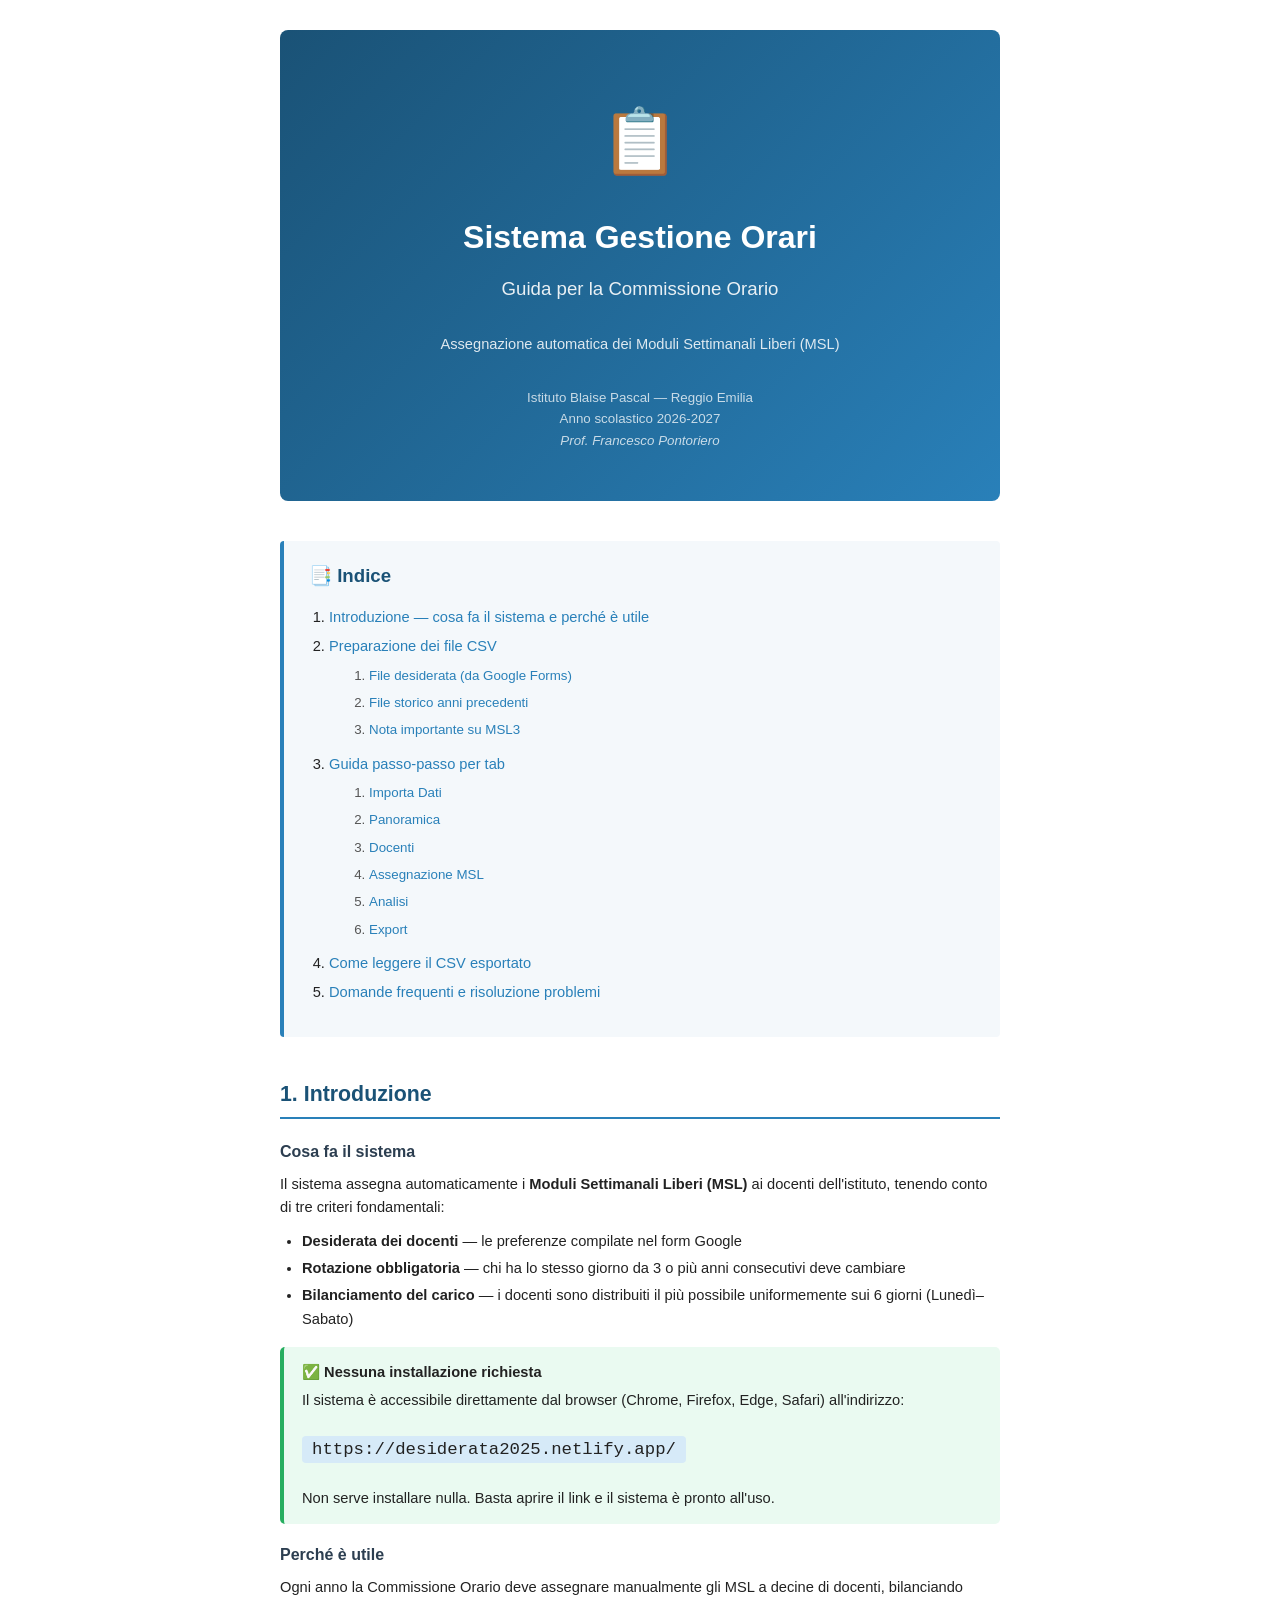
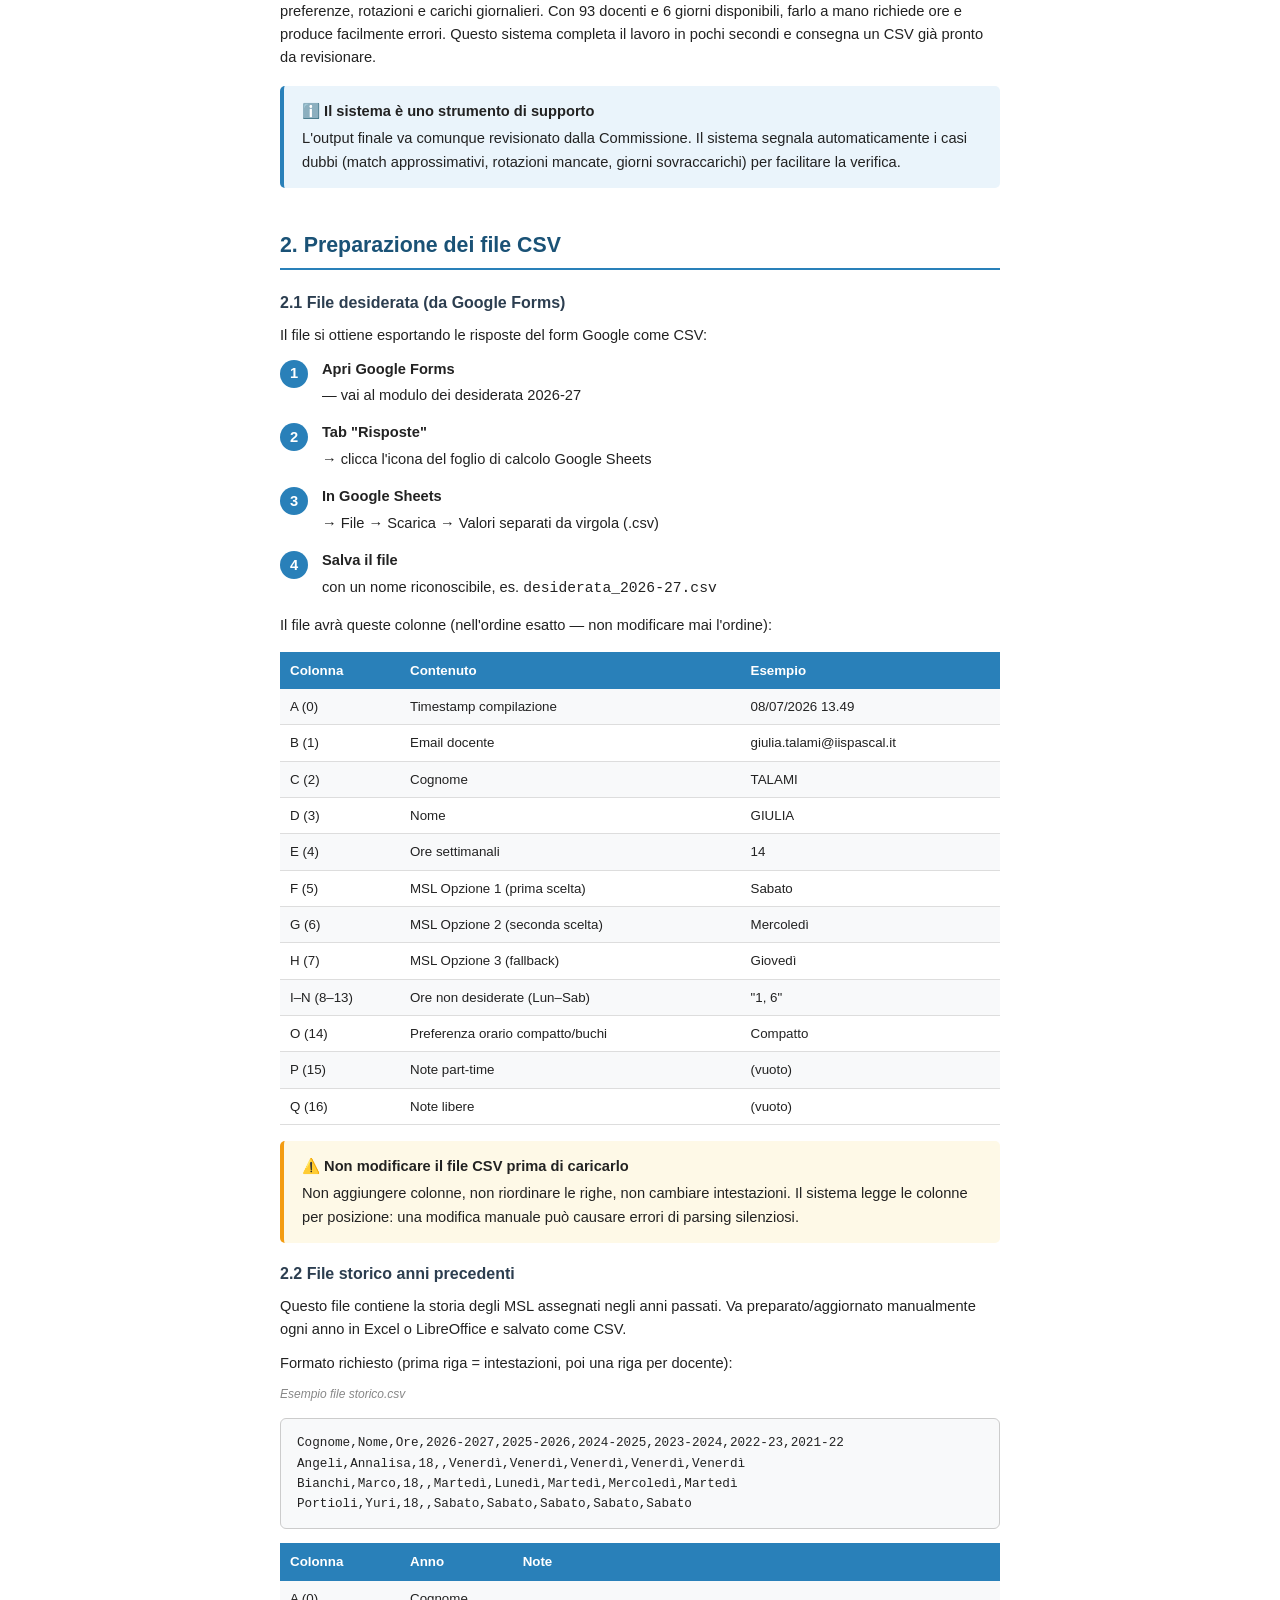
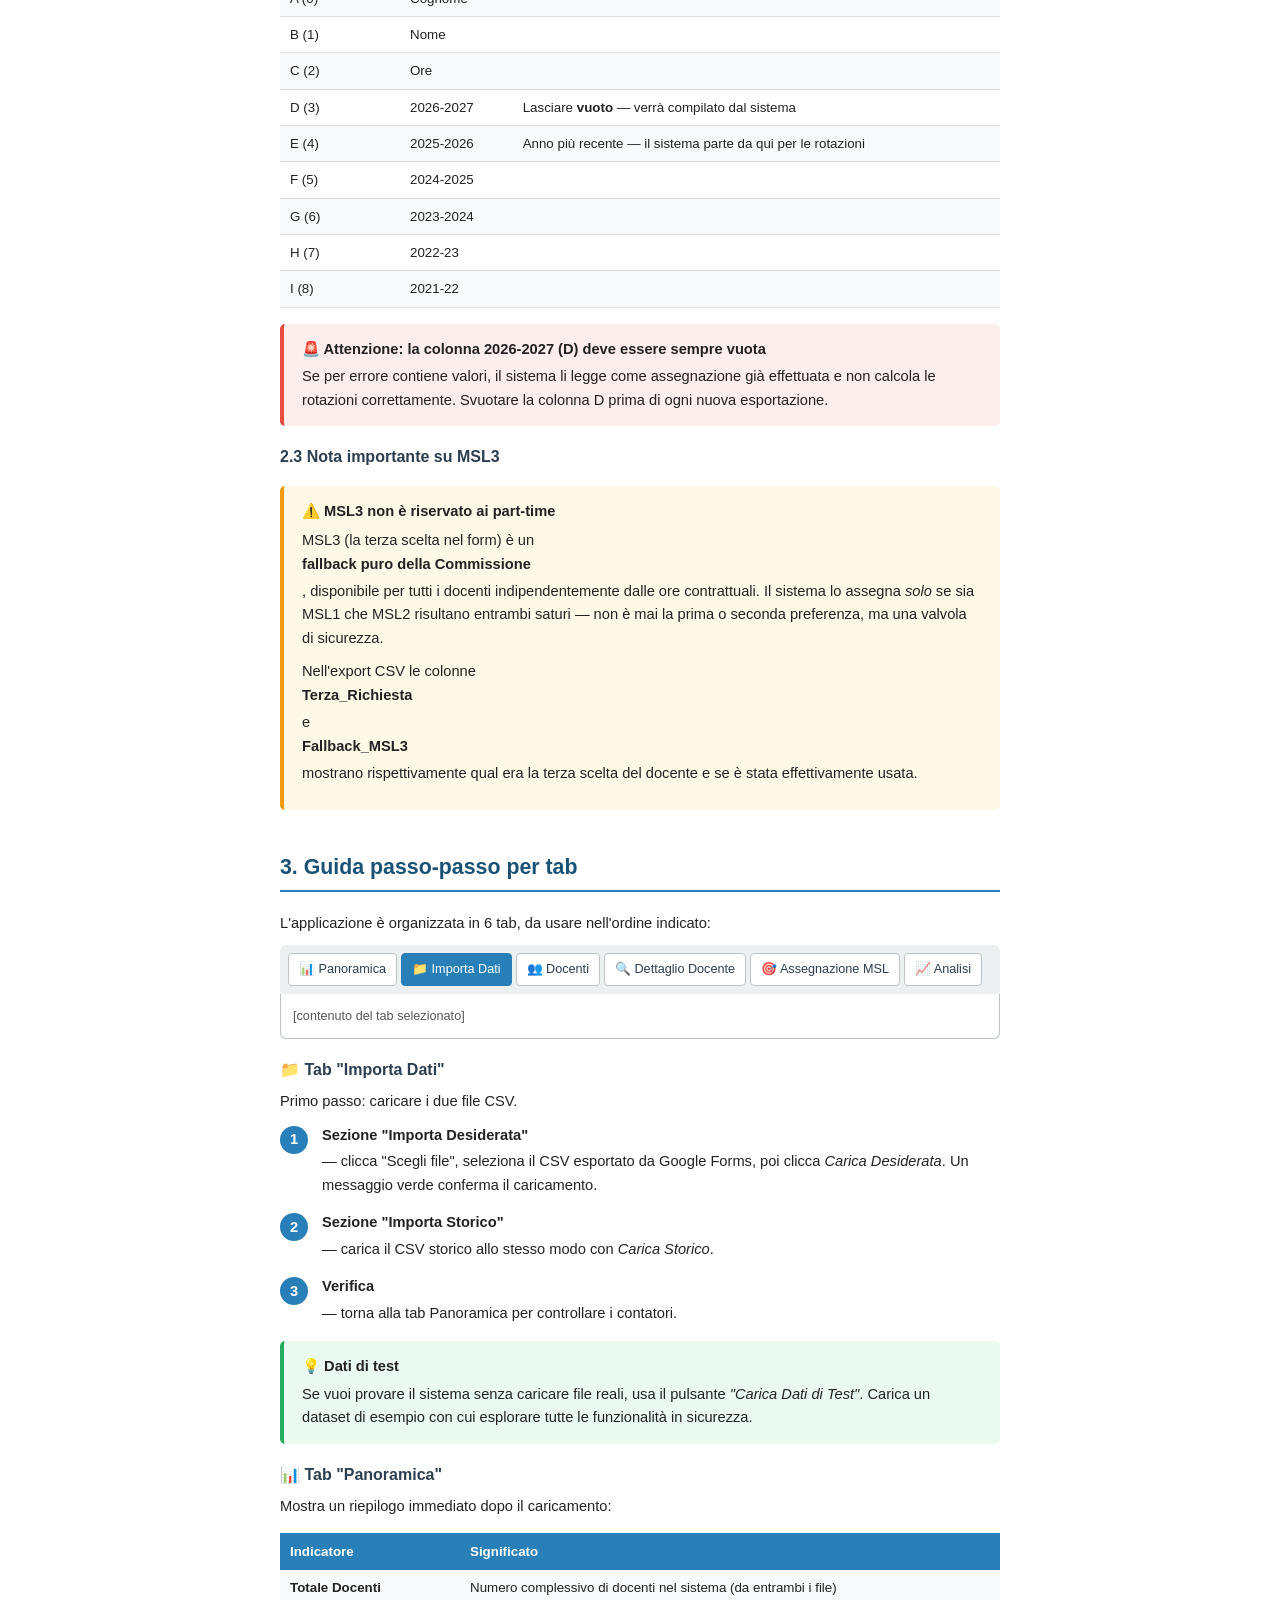
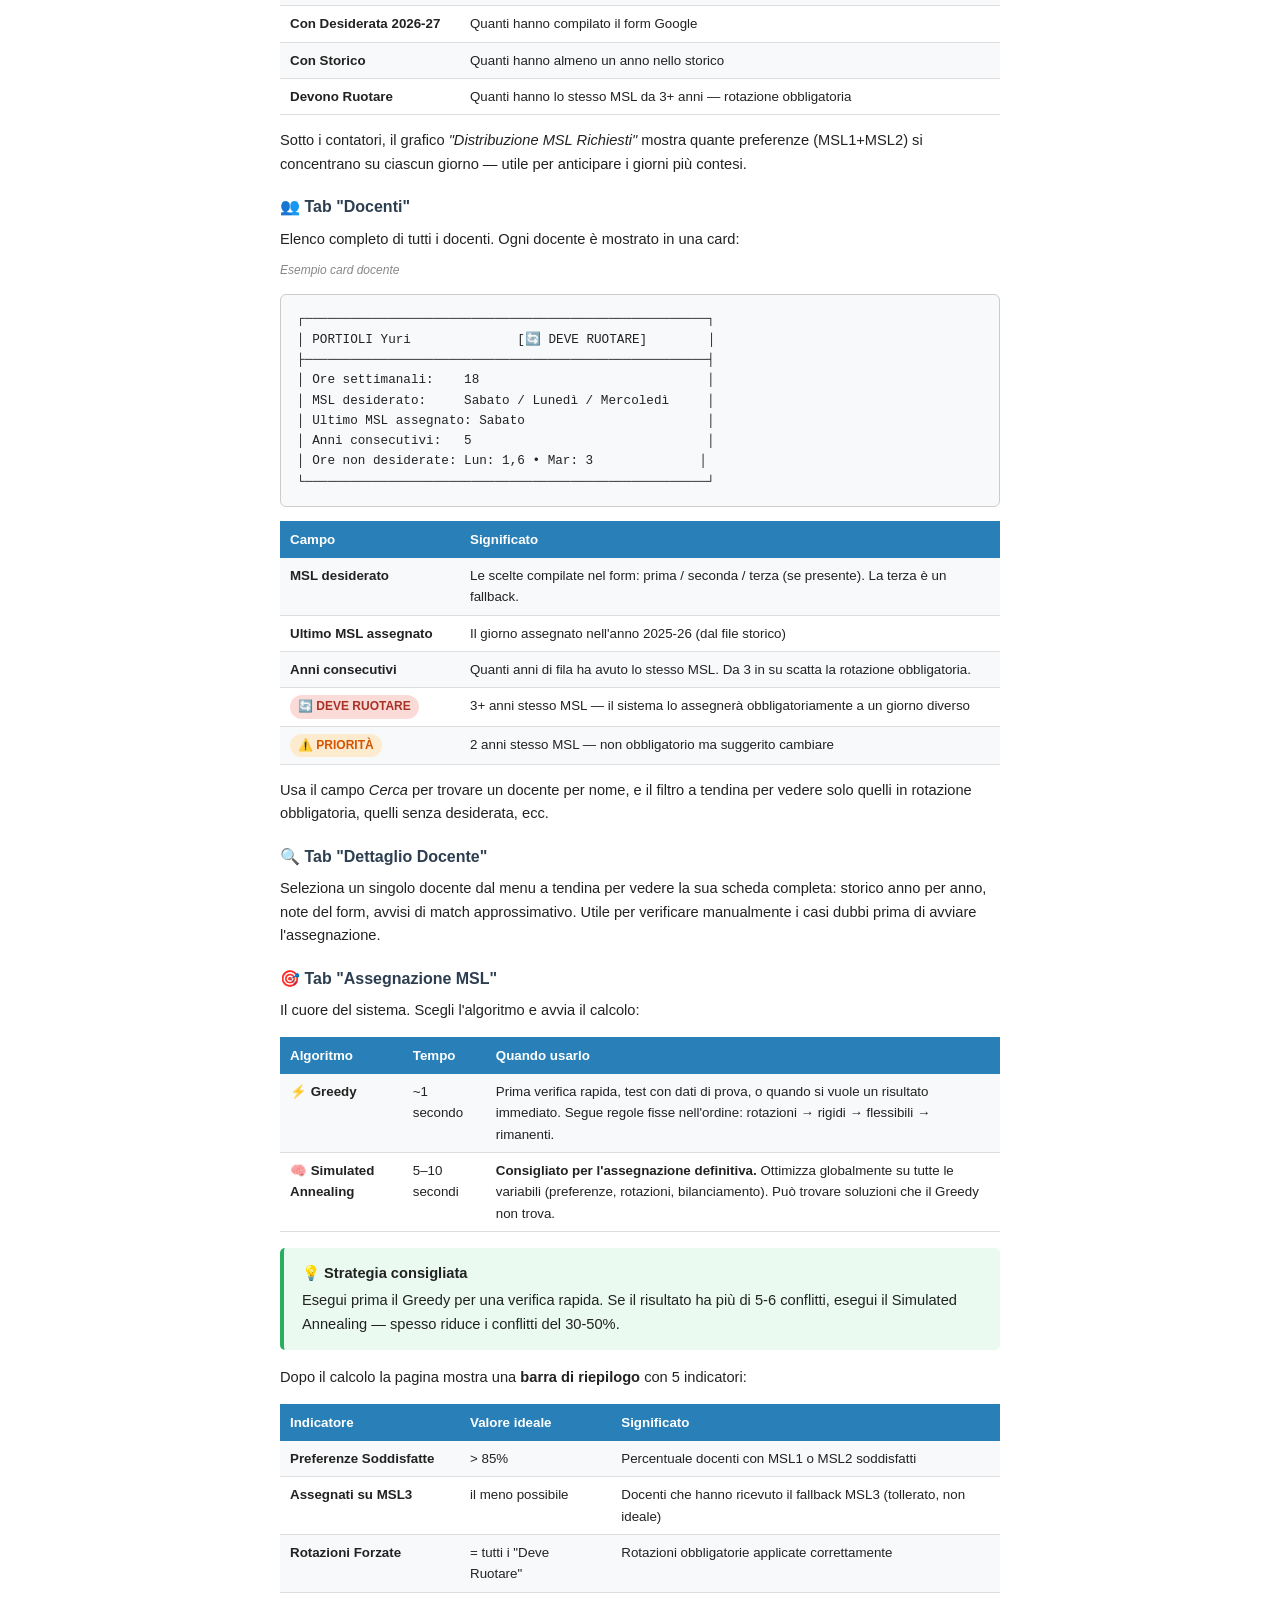
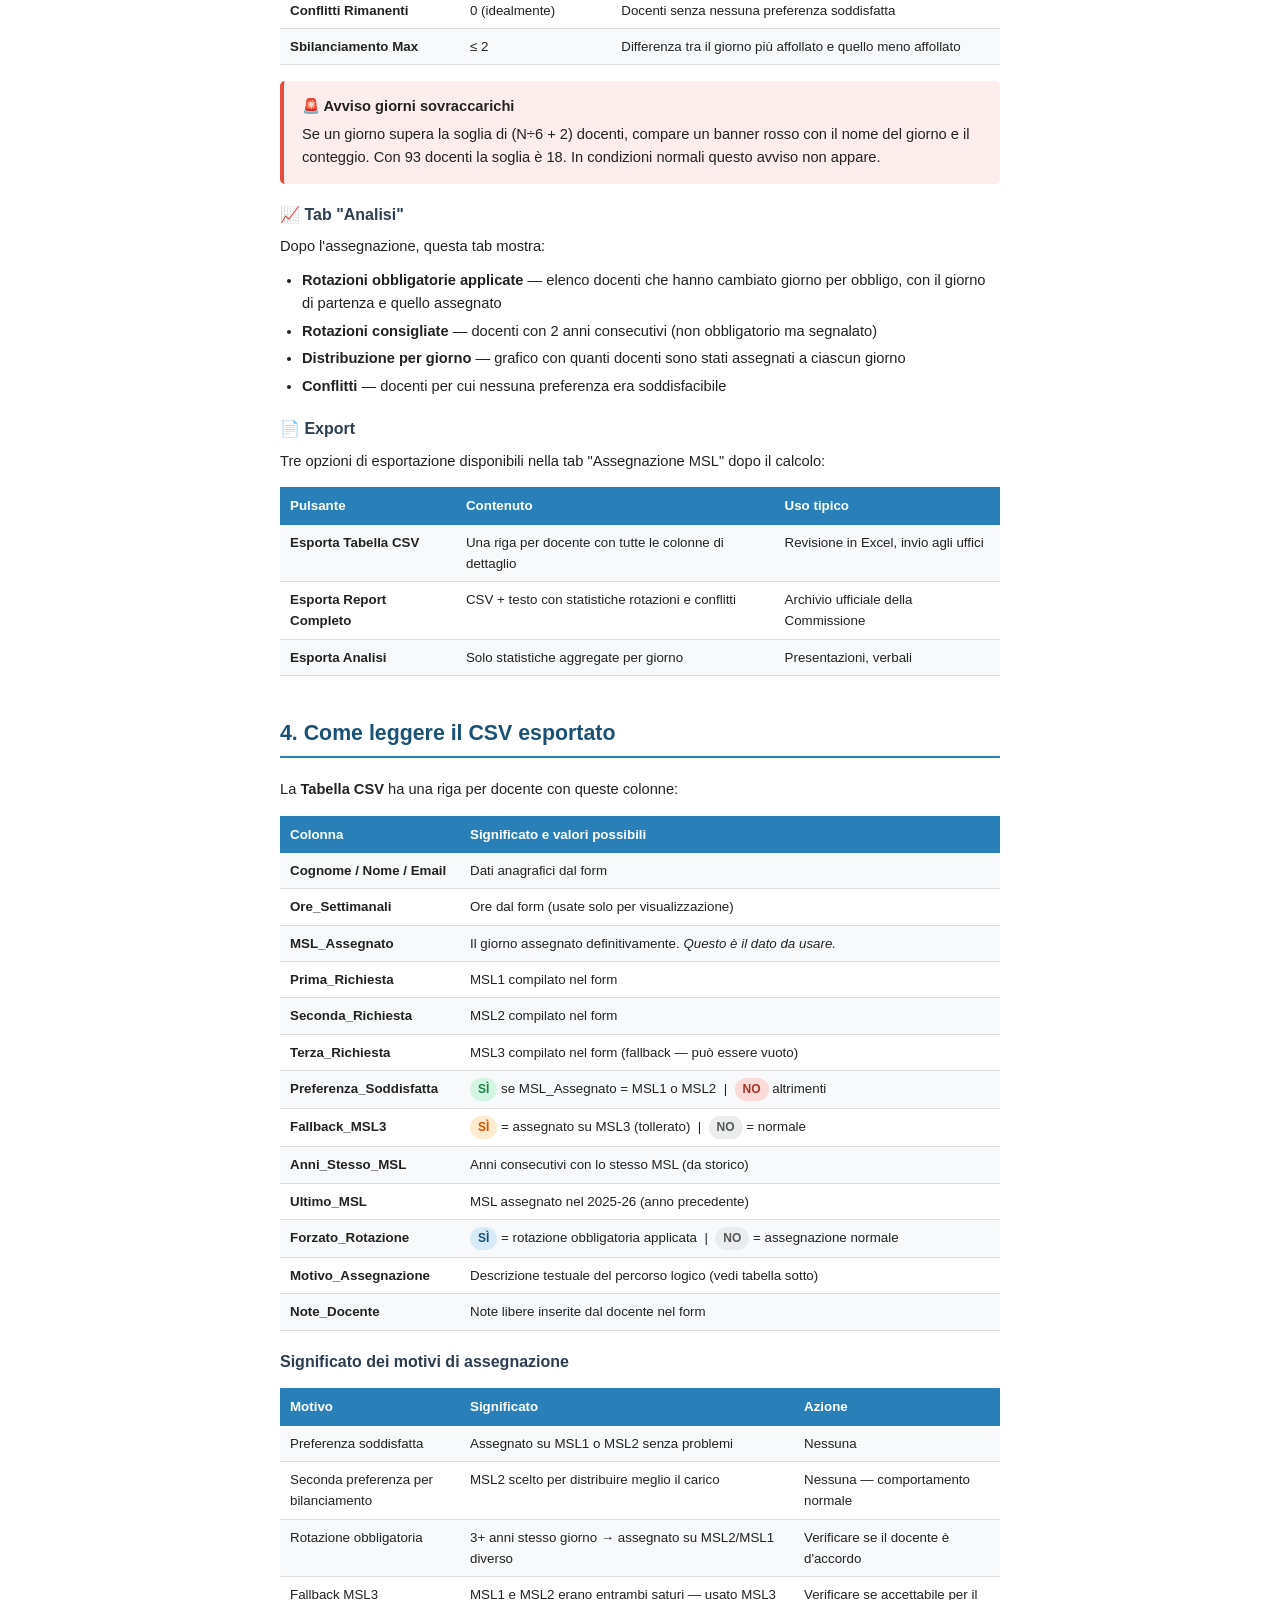
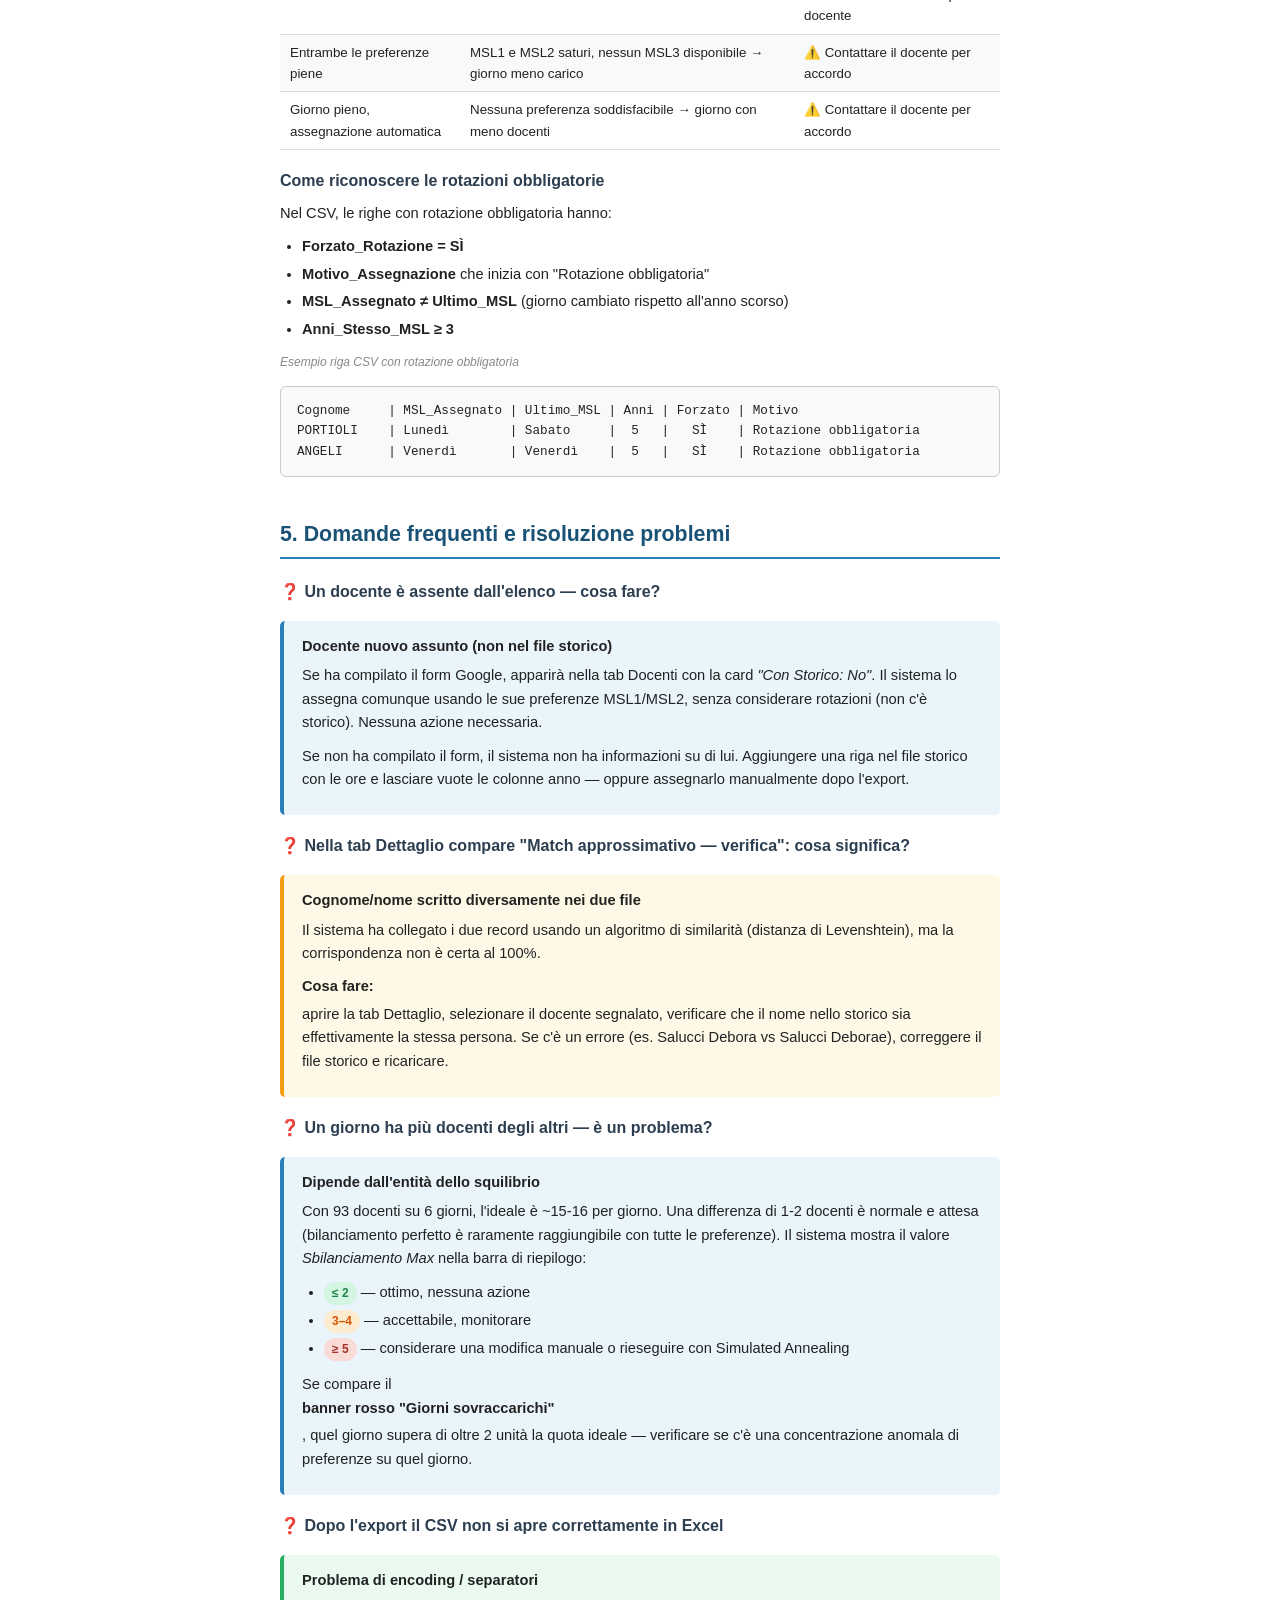
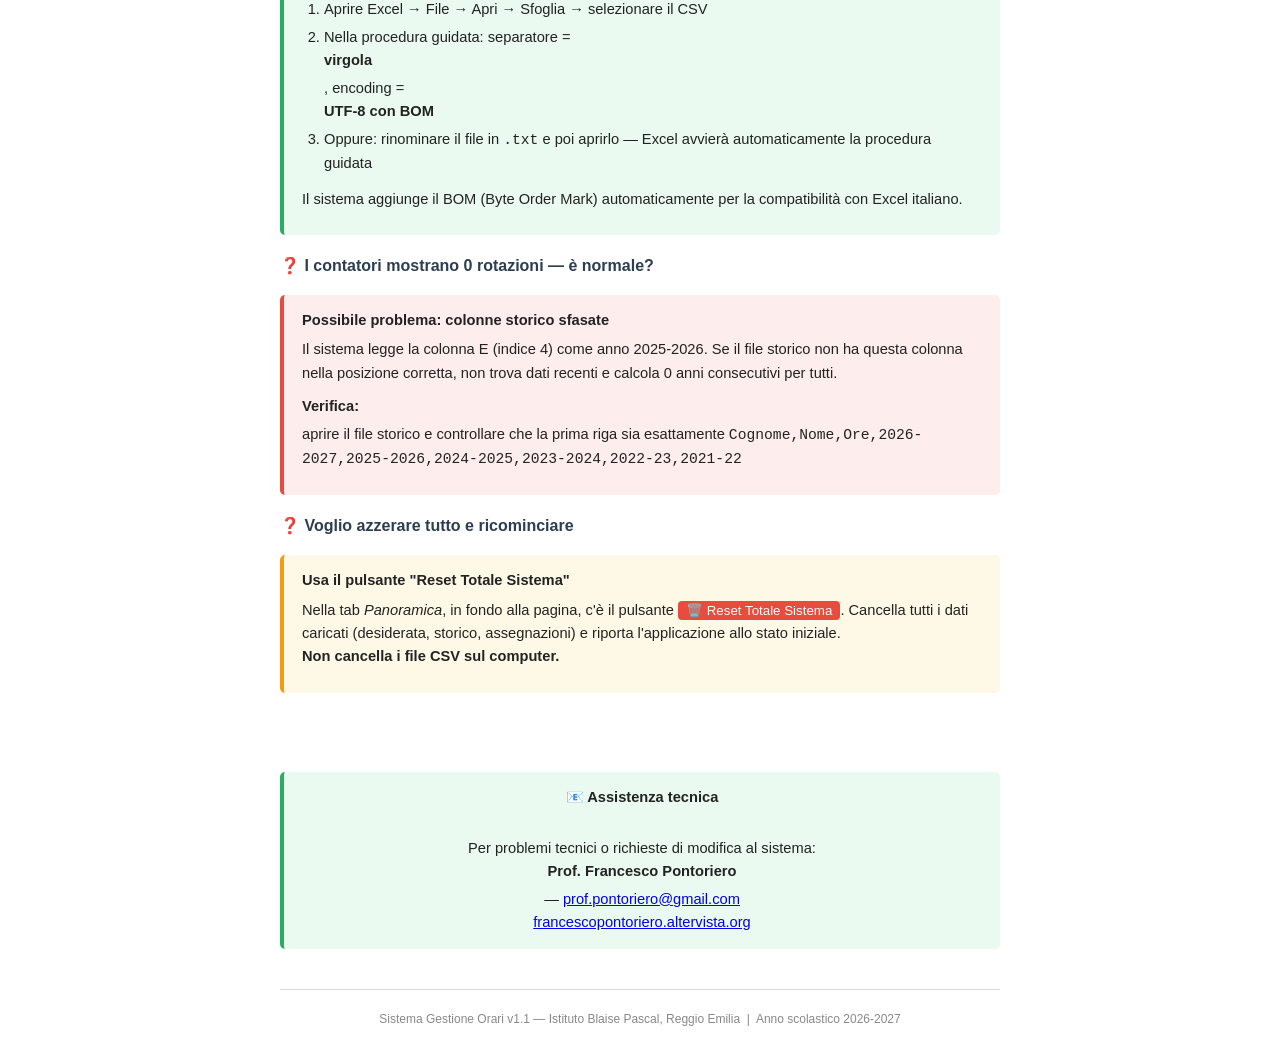
==== outputs/guida_commissione.html @ 0624b084 "guida commissione pdf" ====
<!DOCTYPE html>
<html lang="it">
<head>
<meta charset="UTF-8">
<meta name="viewport" content="width=device-width, initial-scale=1.0">
<title>Guida Commissione Orario — Sistema MSL Blaise Pascal</title>
<style>
  /* ===== FONT & BASE ===== */
  * { box-sizing: border-box; margin: 0; padding: 0; }
  body {
    font-family: 'Segoe UI', Arial, sans-serif;
    font-size: 11pt;
    line-height: 1.6;
    color: #222;
    background: #fff;
  }

  /* ===== LAYOUT ===== */
  .page { max-width: 800px; margin: 0 auto; padding: 30px 40px; }

  /* ===== HEADER ===== */
  .cover {
    text-align: center;
    padding: 60px 40px 50px;
    background: linear-gradient(135deg, #1a5276, #2980b9);
    color: white;
    border-radius: 8px;
    margin-bottom: 40px;
    page-break-after: always;
  }
  .cover h1 { font-size: 24pt; margin-bottom: 10px; }
  .cover .subtitle { font-size: 14pt; opacity: 0.9; margin-bottom: 30px; }
  .cover .meta { font-size: 10pt; opacity: 0.75; }
  .cover .logo { font-size: 48pt; margin-bottom: 20px; }

  /* ===== TOC ===== */
  .toc { background: #f4f8fb; border-left: 4px solid #2980b9; padding: 20px 25px; border-radius: 4px; margin-bottom: 40px; page-break-after: always; }
  .toc h2 { color: #1a5276; margin-bottom: 15px; font-size: 14pt; }
  .toc ol { padding-left: 20px; }
  .toc li { margin: 6px 0; }
  .toc a { color: #2980b9; text-decoration: none; }
  .toc a:hover { text-decoration: underline; }
  .toc .sub { margin-left: 20px; font-size: 10pt; color: #555; }

  /* ===== SECTIONS ===== */
  .section { margin-bottom: 40px; }
  h2.section-title {
    font-size: 16pt;
    color: #1a5276;
    border-bottom: 2px solid #2980b9;
    padding-bottom: 6px;
    margin-bottom: 20px;
    page-break-after: avoid;
  }
  h3 { font-size: 12pt; color: #2c3e50; margin: 18px 0 8px; page-break-after: avoid; }
  p { margin-bottom: 10px; }
  ul, ol { padding-left: 22px; margin-bottom: 12px; }
  li { margin-bottom: 4px; }

  /* ===== CALLOUT BOXES ===== */
  .box { border-radius: 5px; padding: 14px 18px; margin: 16px 0; page-break-inside: avoid; }
  .box-info    { background: #eaf4fb; border-left: 4px solid #2980b9; }
  .box-warning { background: #fef9e7; border-left: 4px solid #f39c12; }
  .box-tip     { background: #eafaf1; border-left: 4px solid #27ae60; }
  .box-danger  { background: #fdedec; border-left: 4px solid #e74c3c; }
  .box strong { display: block; margin-bottom: 4px; }

  /* ===== TABLES ===== */
  table { width: 100%; border-collapse: collapse; margin: 14px 0; font-size: 10pt; page-break-inside: avoid; }
  th { background: #2980b9; color: white; text-align: left; padding: 8px 10px; }
  td { padding: 7px 10px; border-bottom: 1px solid #ddd; vertical-align: top; }
  tr:nth-child(even) td { background: #f8f9fa; }
  .col-small { width: 120px; }
  .col-mid   { width: 180px; }

  /* ===== MOCKUP ===== */
  .mockup {
    background: #f8f9fa;
    border: 1px solid #ccc;
    border-radius: 6px;
    padding: 14px 16px;
    font-family: 'Courier New', monospace;
    font-size: 9.5pt;
    margin: 14px 0;
    white-space: pre;
    page-break-inside: avoid;
    overflow: hidden;
  }
  .mockup-label { font-family: Arial; font-size: 9pt; color: #888; margin-bottom: 4px; font-style: italic; }

  /* ===== STEPS ===== */
  .steps { counter-reset: step; }
  .step { display: flex; gap: 14px; margin-bottom: 14px; align-items: flex-start; page-break-inside: avoid; }
  .step-num {
    background: #2980b9; color: white;
    border-radius: 50%; width: 28px; height: 28px;
    display: flex; align-items: center; justify-content: center;
    font-weight: bold; font-size: 11pt; flex-shrink: 0; margin-top: 2px;
  }
  .step-body { flex: 1; }
  .step-body strong { display: block; margin-bottom: 3px; }

  /* ===== TAB MOCKUP ===== */
  .tabs-bar {
    display: flex; flex-wrap: wrap; gap: 4px;
    background: #ecf0f1; padding: 8px; border-radius: 6px 6px 0 0; margin-bottom: 0;
  }
  .tab-btn {
    background: white; border: 1px solid #bdc3c7; border-radius: 4px;
    padding: 5px 10px; font-size: 9.5pt; color: #2c3e50; cursor: default;
  }
  .tab-btn.active { background: #2980b9; color: white; border-color: #2980b9; }
  .tab-content-box {
    border: 1px solid #bdc3c7; border-top: none;
    padding: 12px; border-radius: 0 0 6px 6px;
    background: white; font-size: 9.5pt; color: #555;
    margin-bottom: 16px;
  }

  /* ===== BADGE ===== */
  .badge { display: inline-block; padding: 2px 8px; border-radius: 12px; font-size: 9pt; font-weight: bold; }
  .badge-green  { background: #d5f5e3; color: #1e8449; }
  .badge-orange { background: #fdebd0; color: #d35400; }
  .badge-red    { background: #fadbd8; color: #a93226; }
  .badge-blue   { background: #d6eaf8; color: #1a5276; }
  .badge-gray   { background: #eaecee; color: #555; }

  /* ===== PRINT ===== */
  @media print {
    body { font-size: 10.5pt; }
    .page { padding: 0; max-width: 100%; }
    .cover { border-radius: 0; margin-bottom: 0; }
    a { color: inherit; text-decoration: none; }
    h2.section-title { page-break-before: always; }
    h2.section-title:first-child { page-break-before: avoid; }
    .no-break { page-break-inside: avoid; }
  }
</style>
</head>
<body>
<div class="page">

<!-- ==================== COPERTINA ==================== -->
<div class="cover">
  <div class="logo">📋</div>
  <h1>Sistema Gestione Orari</h1>
  <div class="subtitle">Guida per la Commissione Orario</div>
  <p style="margin-top:20px;font-size:11pt;opacity:0.85;">Assegnazione automatica dei Moduli Settimanali Liberi (MSL)</p>
  <div class="meta" style="margin-top:30px;">
    Istituto Blaise Pascal — Reggio Emilia<br>
    Anno scolastico 2026-2027<br>
    <em>Prof. Francesco Pontoriero</em>
  </div>
</div>

<!-- ==================== INDICE ==================== -->
<div class="toc">
  <h2>📑 Indice</h2>
  <ol>
    <li><a href="#intro">Introduzione — cosa fa il sistema e perché è utile</a></li>
    <li><a href="#dati">Preparazione dei file CSV</a>
      <ol class="sub">
        <li><a href="#dati-desiderata">File desiderata (da Google Forms)</a></li>
        <li><a href="#dati-storico">File storico anni precedenti</a></li>
        <li><a href="#dati-msl3">Nota importante su MSL3</a></li>
      </ol>
    </li>
    <li><a href="#guida">Guida passo-passo per tab</a>
      <ol class="sub">
        <li><a href="#tab-importa">Importa Dati</a></li>
        <li><a href="#tab-panoramica">Panoramica</a></li>
        <li><a href="#tab-docenti">Docenti</a></li>
        <li><a href="#tab-assegnazione">Assegnazione MSL</a></li>
        <li><a href="#tab-analisi">Analisi</a></li>
        <li><a href="#tab-export">Export</a></li>
      </ol>
    </li>
    <li><a href="#risultati">Come leggere il CSV esportato</a></li>
    <li><a href="#faq">Domande frequenti e risoluzione problemi</a></li>
  </ol>
</div>

<!-- ==================== 1. INTRODUZIONE ==================== -->
<div class="section" id="intro">
  <h2 class="section-title">1. Introduzione</h2>

  <h3>Cosa fa il sistema</h3>
  <p>Il sistema assegna automaticamente i <strong>Moduli Settimanali Liberi (MSL)</strong> ai docenti dell'istituto, tenendo conto di tre criteri fondamentali:</p>
  <ul>
    <li><strong>Desiderata dei docenti</strong> — le preferenze compilate nel form Google</li>
    <li><strong>Rotazione obbligatoria</strong> — chi ha lo stesso giorno da 3 o più anni consecutivi deve cambiare</li>
    <li><strong>Bilanciamento del carico</strong> — i docenti sono distribuiti il più possibile uniformemente sui 6 giorni (Lunedì–Sabato)</li>
  </ul>

  <div class="box box-tip">
    <strong>✅ Nessuna installazione richiesta</strong>
    Il sistema è accessibile direttamente dal browser (Chrome, Firefox, Edge, Safari) all'indirizzo:<br><br>
    <span style="font-size:13pt;font-family:'Courier New',monospace;background:#d6eaf8;padding:4px 10px;border-radius:4px;">https://desiderata2025.netlify.app/</span><br><br>
    Non serve installare nulla. Basta aprire il link e il sistema è pronto all'uso.
  </div>

  <h3>Perché è utile</h3>
  <p>Ogni anno la Commissione Orario deve assegnare manualmente gli MSL a decine di docenti, bilanciando preferenze, rotazioni e carichi giornalieri. Con 93 docenti e 6 giorni disponibili, farlo a mano richiede ore e produce facilmente errori. Questo sistema completa il lavoro in pochi secondi e consegna un CSV già pronto da revisionare.</p>

  <div class="box box-info">
    <strong>ℹ️ Il sistema è uno strumento di supporto</strong>
    L'output finale va comunque revisionato dalla Commissione. Il sistema segnala automaticamente i casi dubbi (match approssimativi, rotazioni mancate, giorni sovraccarichi) per facilitare la verifica.
  </div>
</div>

<!-- ==================== 2. PREPARAZIONE DATI ==================== -->
<div class="section" id="dati">
  <h2 class="section-title">2. Preparazione dei file CSV</h2>

  <h3 id="dati-desiderata">2.1 File desiderata (da Google Forms)</h3>
  <p>Il file si ottiene esportando le risposte del form Google come CSV:</p>

  <div class="steps">
    <div class="step"><div class="step-num">1</div><div class="step-body"><strong>Apri Google Forms</strong> — vai al modulo dei desiderata 2026-27</div></div>
    <div class="step"><div class="step-num">2</div><div class="step-body"><strong>Tab "Risposte"</strong> → clicca l'icona del foglio di calcolo Google Sheets</div></div>
    <div class="step"><div class="step-num">3</div><div class="step-body"><strong>In Google Sheets</strong> → File → Scarica → Valori separati da virgola (.csv)</div></div>
    <div class="step"><div class="step-num">4</div><div class="step-body"><strong>Salva il file</strong> con un nome riconoscibile, es. <code>desiderata_2026-27.csv</code></div></div>
  </div>

  <p>Il file avrà queste colonne (nell'ordine esatto — non modificare mai l'ordine):</p>

  <table>
    <tr><th class="col-small">Colonna</th><th>Contenuto</th><th>Esempio</th></tr>
    <tr><td>A (0)</td><td>Timestamp compilazione</td><td>08/07/2026 13.49</td></tr>
    <tr><td>B (1)</td><td>Email docente</td><td>giulia.talami@iispascal.it</td></tr>
    <tr><td>C (2)</td><td>Cognome</td><td>TALAMI</td></tr>
    <tr><td>D (3)</td><td>Nome</td><td>GIULIA</td></tr>
    <tr><td>E (4)</td><td>Ore settimanali</td><td>14</td></tr>
    <tr><td>F (5)</td><td>MSL Opzione 1 (prima scelta)</td><td>Sabato</td></tr>
    <tr><td>G (6)</td><td>MSL Opzione 2 (seconda scelta)</td><td>Mercoledì</td></tr>
    <tr><td>H (7)</td><td>MSL Opzione 3 (fallback)</td><td>Giovedì</td></tr>
    <tr><td>I–N (8–13)</td><td>Ore non desiderate (Lun–Sab)</td><td>"1, 6"</td></tr>
    <tr><td>O (14)</td><td>Preferenza orario compatto/buchi</td><td>Compatto</td></tr>
    <tr><td>P (15)</td><td>Note part-time</td><td>(vuoto)</td></tr>
    <tr><td>Q (16)</td><td>Note libere</td><td>(vuoto)</td></tr>
  </table>

  <div class="box box-warning">
    <strong>⚠️ Non modificare il file CSV prima di caricarlo</strong>
    Non aggiungere colonne, non riordinare le righe, non cambiare intestazioni. Il sistema legge le colonne per posizione: una modifica manuale può causare errori di parsing silenziosi.
  </div>

  <h3 id="dati-storico">2.2 File storico anni precedenti</h3>
  <p>Questo file contiene la storia degli MSL assegnati negli anni passati. Va preparato/aggiornato manualmente ogni anno in Excel o LibreOffice e salvato come CSV.</p>

  <p>Formato richiesto (prima riga = intestazioni, poi una riga per docente):</p>

  <div class="mockup-label">Esempio file storico.csv</div>
  <div class="mockup">Cognome,Nome,Ore,2026-2027,2025-2026,2024-2025,2023-2024,2022-23,2021-22
Angeli,Annalisa,18,,Venerdì,Venerdì,Venerdì,Venerdì,Venerdì
Bianchi,Marco,18,,Martedì,Lunedì,Martedì,Mercoledì,Martedì
Portioli,Yuri,18,,Sabato,Sabato,Sabato,Sabato,Sabato</div>

  <table>
    <tr><th class="col-small">Colonna</th><th>Anno</th><th>Note</th></tr>
    <tr><td>A (0)</td><td>Cognome</td><td></td></tr>
    <tr><td>B (1)</td><td>Nome</td><td></td></tr>
    <tr><td>C (2)</td><td>Ore</td><td></td></tr>
    <tr><td>D (3)</td><td>2026-2027</td><td>Lasciare <strong>vuoto</strong> — verrà compilato dal sistema</td></tr>
    <tr><td>E (4)</td><td>2025-2026</td><td>Anno più recente — il sistema parte da qui per le rotazioni</td></tr>
    <tr><td>F (5)</td><td>2024-2025</td><td></td></tr>
    <tr><td>G (6)</td><td>2023-2024</td><td></td></tr>
    <tr><td>H (7)</td><td>2022-23</td><td></td></tr>
    <tr><td>I (8)</td><td>2021-22</td><td></td></tr>
  </table>

  <div class="box box-danger">
    <strong>🚨 Attenzione: la colonna 2026-2027 (D) deve essere sempre vuota</strong>
    Se per errore contiene valori, il sistema li legge come assegnazione già effettuata e non calcola le rotazioni correttamente. Svuotare la colonna D prima di ogni nuova esportazione.
  </div>

  <h3 id="dati-msl3">2.3 Nota importante su MSL3</h3>

  <div class="box box-warning">
    <strong>⚠️ MSL3 non è riservato ai part-time</strong>
    <p style="margin-top:6px;">MSL3 (la terza scelta nel form) è un <strong>fallback puro della Commissione</strong>, disponibile per tutti i docenti indipendentemente dalle ore contrattuali. Il sistema lo assegna <em>solo</em> se sia MSL1 che MSL2 risultano entrambi saturi — non è mai la prima o seconda preferenza, ma una valvola di sicurezza.</p>
    <p style="margin-top:6px;">Nell'export CSV le colonne <strong>Terza_Richiesta</strong> e <strong>Fallback_MSL3</strong> mostrano rispettivamente qual era la terza scelta del docente e se è stata effettivamente usata.</p>
  </div>
</div>

<!-- ==================== 3. GUIDA PASSO-PASSO ==================== -->
<div class="section" id="guida">
  <h2 class="section-title">3. Guida passo-passo per tab</h2>

  <p>L'applicazione è organizzata in 6 tab, da usare nell'ordine indicato:</p>

  <div class="tabs-bar">
    <div class="tab-btn">📊 Panoramica</div>
    <div class="tab-btn active">📁 Importa Dati</div>
    <div class="tab-btn">👥 Docenti</div>
    <div class="tab-btn">🔍 Dettaglio Docente</div>
    <div class="tab-btn">🎯 Assegnazione MSL</div>
    <div class="tab-btn">📈 Analisi</div>
  </div>
  <div class="tab-content-box">[contenuto del tab selezionato]</div>

  <!-- TAB 1 -->
  <h3 id="tab-importa">📁 Tab "Importa Dati"</h3>
  <p>Primo passo: caricare i due file CSV.</p>

  <div class="steps">
    <div class="step"><div class="step-num">1</div><div class="step-body"><strong>Sezione "Importa Desiderata"</strong> — clicca "Scegli file", seleziona il CSV esportato da Google Forms, poi clicca <em>Carica Desiderata</em>. Un messaggio verde conferma il caricamento.</div></div>
    <div class="step"><div class="step-num">2</div><div class="step-body"><strong>Sezione "Importa Storico"</strong> — carica il CSV storico allo stesso modo con <em>Carica Storico</em>.</div></div>
    <div class="step"><div class="step-num">3</div><div class="step-body"><strong>Verifica</strong> — torna alla tab Panoramica per controllare i contatori.</div></div>
  </div>

  <div class="box box-tip">
    <strong>💡 Dati di test</strong>
    Se vuoi provare il sistema senza caricare file reali, usa il pulsante <em>"Carica Dati di Test"</em>. Carica un dataset di esempio con cui esplorare tutte le funzionalità in sicurezza.
  </div>

  <!-- TAB 2 -->
  <h3 id="tab-panoramica">📊 Tab "Panoramica"</h3>
  <p>Mostra un riepilogo immediato dopo il caricamento:</p>

  <table>
    <tr><th class="col-mid">Indicatore</th><th>Significato</th></tr>
    <tr><td><strong>Totale Docenti</strong></td><td>Numero complessivo di docenti nel sistema (da entrambi i file)</td></tr>
    <tr><td><strong>Con Desiderata 2026-27</strong></td><td>Quanti hanno compilato il form Google</td></tr>
    <tr><td><strong>Con Storico</strong></td><td>Quanti hanno almeno un anno nello storico</td></tr>
    <tr><td><strong>Devono Ruotare</strong></td><td>Quanti hanno lo stesso MSL da 3+ anni — rotazione obbligatoria</td></tr>
  </table>

  <p>Sotto i contatori, il grafico <em>"Distribuzione MSL Richiesti"</em> mostra quante preferenze (MSL1+MSL2) si concentrano su ciascun giorno — utile per anticipare i giorni più contesi.</p>

  <!-- TAB 3 -->
  <h3 id="tab-docenti">👥 Tab "Docenti"</h3>
  <p>Elenco completo di tutti i docenti. Ogni docente è mostrato in una card:</p>

  <div class="mockup-label">Esempio card docente</div>
  <div class="mockup">┌─────────────────────────────────────────────────────┐
│ PORTIOLI Yuri              [🔄 DEVE RUOTARE]        │
├─────────────────────────────────────────────────────┤
│ Ore settimanali:    18                              │
│ MSL desiderato:     Sabato / Lunedì / Mercoledì     │
│ Ultimo MSL assegnato: Sabato                        │
│ Anni consecutivi:   5                               │
│ Ore non desiderate: Lun: 1,6 • Mar: 3              │
└─────────────────────────────────────────────────────┘</div>

  <table>
    <tr><th class="col-mid">Campo</th><th>Significato</th></tr>
    <tr><td><strong>MSL desiderato</strong></td><td>Le scelte compilate nel form: prima / seconda / terza (se presente). La terza è un fallback.</td></tr>
    <tr><td><strong>Ultimo MSL assegnato</strong></td><td>Il giorno assegnato nell'anno 2025-26 (dal file storico)</td></tr>
    <tr><td><strong>Anni consecutivi</strong></td><td>Quanti anni di fila ha avuto lo stesso MSL. Da 3 in su scatta la rotazione obbligatoria.</td></tr>
    <tr><td><span class="badge badge-red">🔄 DEVE RUOTARE</span></td><td>3+ anni stesso MSL — il sistema lo assegnerà obbligatoriamente a un giorno diverso</td></tr>
    <tr><td><span class="badge badge-orange">⚠️ PRIORITÀ</span></td><td>2 anni stesso MSL — non obbligatorio ma suggerito cambiare</td></tr>
  </table>

  <p>Usa il campo <em>Cerca</em> per trovare un docente per nome, e il filtro a tendina per vedere solo quelli in rotazione obbligatoria, quelli senza desiderata, ecc.</p>

  <!-- TAB 4 (Dettaglio) -->
  <h3>🔍 Tab "Dettaglio Docente"</h3>
  <p>Seleziona un singolo docente dal menu a tendina per vedere la sua scheda completa: storico anno per anno, note del form, avvisi di match approssimativo. Utile per verificare manualmente i casi dubbi prima di avviare l'assegnazione.</p>

  <!-- TAB 5 -->
  <h3 id="tab-assegnazione">🎯 Tab "Assegnazione MSL"</h3>
  <p>Il cuore del sistema. Scegli l'algoritmo e avvia il calcolo:</p>

  <table>
    <tr><th>Algoritmo</th><th>Tempo</th><th>Quando usarlo</th></tr>
    <tr>
      <td><strong>⚡ Greedy</strong></td>
      <td>~1 secondo</td>
      <td>Prima verifica rapida, test con dati di prova, o quando si vuole un risultato immediato. Segue regole fisse nell'ordine: rotazioni → rigidi → flessibili → rimanenti.</td>
    </tr>
    <tr>
      <td><strong>🧠 Simulated Annealing</strong></td>
      <td>5–10 secondi</td>
      <td><strong>Consigliato per l'assegnazione definitiva.</strong> Ottimizza globalmente su tutte le variabili (preferenze, rotazioni, bilanciamento). Può trovare soluzioni che il Greedy non trova.</td>
    </tr>
  </table>

  <div class="box box-tip">
    <strong>💡 Strategia consigliata</strong>
    Esegui prima il Greedy per una verifica rapida. Se il risultato ha più di 5-6 conflitti, esegui il Simulated Annealing — spesso riduce i conflitti del 30-50%.
  </div>

  <p>Dopo il calcolo la pagina mostra una <strong>barra di riepilogo</strong> con 5 indicatori:</p>

  <table>
    <tr><th class="col-mid">Indicatore</th><th>Valore ideale</th><th>Significato</th></tr>
    <tr><td><strong>Preferenze Soddisfatte</strong></td><td>&gt; 85%</td><td>Percentuale docenti con MSL1 o MSL2 soddisfatti</td></tr>
    <tr><td><strong>Assegnati su MSL3</strong></td><td>il meno possibile</td><td>Docenti che hanno ricevuto il fallback MSL3 (tollerato, non ideale)</td></tr>
    <tr><td><strong>Rotazioni Forzate</strong></td><td>= tutti i "Deve Ruotare"</td><td>Rotazioni obbligatorie applicate correttamente</td></tr>
    <tr><td><strong>Conflitti Rimanenti</strong></td><td>0 (idealmente)</td><td>Docenti senza nessuna preferenza soddisfatta</td></tr>
    <tr><td><strong>Sbilanciamento Max</strong></td><td>≤ 2</td><td>Differenza tra il giorno più affollato e quello meno affollato</td></tr>
  </table>

  <div class="box box-danger">
    <strong>🚨 Avviso giorni sovraccarichi</strong>
    Se un giorno supera la soglia di (N÷6 + 2) docenti, compare un banner rosso con il nome del giorno e il conteggio. Con 93 docenti la soglia è 18. In condizioni normali questo avviso non appare.
  </div>

  <!-- TAB 6 -->
  <h3 id="tab-analisi">📈 Tab "Analisi"</h3>
  <p>Dopo l'assegnazione, questa tab mostra:</p>
  <ul>
    <li><strong>Rotazioni obbligatorie applicate</strong> — elenco docenti che hanno cambiato giorno per obbligo, con il giorno di partenza e quello assegnato</li>
    <li><strong>Rotazioni consigliate</strong> — docenti con 2 anni consecutivi (non obbligatorio ma segnalato)</li>
    <li><strong>Distribuzione per giorno</strong> — grafico con quanti docenti sono stati assegnati a ciascun giorno</li>
    <li><strong>Conflitti</strong> — docenti per cui nessuna preferenza era soddisfacibile</li>
  </ul>

  <!-- EXPORT -->
  <h3 id="tab-export">📄 Export</h3>
  <p>Tre opzioni di esportazione disponibili nella tab "Assegnazione MSL" dopo il calcolo:</p>

  <table>
    <tr><th>Pulsante</th><th>Contenuto</th><th>Uso tipico</th></tr>
    <tr><td><strong>Esporta Tabella CSV</strong></td><td>Una riga per docente con tutte le colonne di dettaglio</td><td>Revisione in Excel, invio agli uffici</td></tr>
    <tr><td><strong>Esporta Report Completo</strong></td><td>CSV + testo con statistiche rotazioni e conflitti</td><td>Archivio ufficiale della Commissione</td></tr>
    <tr><td><strong>Esporta Analisi</strong></td><td>Solo statistiche aggregate per giorno</td><td>Presentazioni, verbali</td></tr>
  </table>
</div>

<!-- ==================== 4. LEGGERE IL CSV ==================== -->
<div class="section" id="risultati">
  <h2 class="section-title">4. Come leggere il CSV esportato</h2>

  <p>La <strong>Tabella CSV</strong> ha una riga per docente con queste colonne:</p>

  <table>
    <tr><th class="col-mid">Colonna</th><th>Significato e valori possibili</th></tr>
    <tr><td><strong>Cognome / Nome / Email</strong></td><td>Dati anagrafici dal form</td></tr>
    <tr><td><strong>Ore_Settimanali</strong></td><td>Ore dal form (usate solo per visualizzazione)</td></tr>
    <tr><td><strong>MSL_Assegnato</strong></td><td>Il giorno assegnato definitivamente. <em>Questo è il dato da usare.</em></td></tr>
    <tr><td><strong>Prima_Richiesta</strong></td><td>MSL1 compilato nel form</td></tr>
    <tr><td><strong>Seconda_Richiesta</strong></td><td>MSL2 compilato nel form</td></tr>
    <tr><td><strong>Terza_Richiesta</strong></td><td>MSL3 compilato nel form (fallback — può essere vuoto)</td></tr>
    <tr><td><strong>Preferenza_Soddisfatta</strong></td><td><span class="badge badge-green">SÌ</span> se MSL_Assegnato = MSL1 o MSL2 &nbsp;|&nbsp; <span class="badge badge-red">NO</span> altrimenti</td></tr>
    <tr><td><strong>Fallback_MSL3</strong></td><td><span class="badge badge-orange">SÌ</span> = assegnato su MSL3 (tollerato) &nbsp;|&nbsp; <span class="badge badge-gray">NO</span> = normale</td></tr>
    <tr><td><strong>Anni_Stesso_MSL</strong></td><td>Anni consecutivi con lo stesso MSL (da storico)</td></tr>
    <tr><td><strong>Ultimo_MSL</strong></td><td>MSL assegnato nel 2025-26 (anno precedente)</td></tr>
    <tr><td><strong>Forzato_Rotazione</strong></td><td><span class="badge badge-blue">SÌ</span> = rotazione obbligatoria applicata &nbsp;|&nbsp; <span class="badge badge-gray">NO</span> = assegnazione normale</td></tr>
    <tr><td><strong>Motivo_Assegnazione</strong></td><td>Descrizione testuale del percorso logico (vedi tabella sotto)</td></tr>
    <tr><td><strong>Note_Docente</strong></td><td>Note libere inserite dal docente nel form</td></tr>
  </table>

  <h3>Significato dei motivi di assegnazione</h3>

  <table>
    <tr><th class="col-mid">Motivo</th><th>Significato</th><th>Azione</th></tr>
    <tr><td>Preferenza soddisfatta</td><td>Assegnato su MSL1 o MSL2 senza problemi</td><td>Nessuna</td></tr>
    <tr><td>Seconda preferenza per bilanciamento</td><td>MSL2 scelto per distribuire meglio il carico</td><td>Nessuna — comportamento normale</td></tr>
    <tr><td>Rotazione obbligatoria</td><td>3+ anni stesso giorno → assegnato su MSL2/MSL1 diverso</td><td>Verificare se il docente è d'accordo</td></tr>
    <tr><td>Fallback MSL3</td><td>MSL1 e MSL2 erano entrambi saturi — usato MSL3</td><td>Verificare se accettabile per il docente</td></tr>
    <tr><td>Entrambe le preferenze piene</td><td>MSL1 e MSL2 saturi, nessun MSL3 disponibile → giorno meno carico</td><td>⚠️ Contattare il docente per accordo</td></tr>
    <tr><td>Giorno pieno, assegnazione automatica</td><td>Nessuna preferenza soddisfacibile → giorno con meno docenti</td><td>⚠️ Contattare il docente per accordo</td></tr>
  </table>

  <h3>Come riconoscere le rotazioni obbligatorie</h3>
  <p>Nel CSV, le righe con rotazione obbligatoria hanno:</p>
  <ul>
    <li><strong>Forzato_Rotazione = SÌ</strong></li>
    <li><strong>Motivo_Assegnazione</strong> che inizia con "Rotazione obbligatoria"</li>
    <li><strong>MSL_Assegnato ≠ Ultimo_MSL</strong> (giorno cambiato rispetto all'anno scorso)</li>
    <li><strong>Anni_Stesso_MSL ≥ 3</strong></li>
  </ul>

  <div class="mockup-label">Esempio riga CSV con rotazione obbligatoria</div>
  <div class="mockup">Cognome     | MSL_Assegnato | Ultimo_MSL | Anni | Forzato | Motivo
PORTIOLI    | Lunedì        | Sabato     |  5   |   SÌ    | Rotazione obbligatoria
ANGELI      | Venerdì       | Venerdì    |  5   |   SÌ    | Rotazione obbligatoria</div>
</div>

<!-- ==================== 5. FAQ ==================== -->
<div class="section" id="faq">
  <h2 class="section-title">5. Domande frequenti e risoluzione problemi</h2>

  <h3>❓ Un docente è assente dall'elenco — cosa fare?</h3>
  <div class="box box-info">
    <strong>Docente nuovo assunto (non nel file storico)</strong>
    <p style="margin-top:6px;">Se ha compilato il form Google, apparirà nella tab Docenti con la card <em>"Con Storico: No"</em>. Il sistema lo assegna comunque usando le sue preferenze MSL1/MSL2, senza considerare rotazioni (non c'è storico). Nessuna azione necessaria.</p>
    <p style="margin-top:6px;">Se non ha compilato il form, il sistema non ha informazioni su di lui. Aggiungere una riga nel file storico con le ore e lasciare vuote le colonne anno — oppure assegnarlo manualmente dopo l'export.</p>
  </div>

  <h3>❓ Nella tab Dettaglio compare "Match approssimativo — verifica": cosa significa?</h3>
  <div class="box box-warning">
    <strong>Cognome/nome scritto diversamente nei due file</strong>
    <p style="margin-top:6px;">Il sistema ha collegato i due record usando un algoritmo di similarità (distanza di Levenshtein), ma la corrispondenza non è certa al 100%.</p>
    <p style="margin-top:6px;"><strong>Cosa fare:</strong> aprire la tab Dettaglio, selezionare il docente segnalato, verificare che il nome nello storico sia effettivamente la stessa persona. Se c'è un errore (es. Salucci Debora vs Salucci Deborae), correggere il file storico e ricaricare.</p>
  </div>

  <h3>❓ Un giorno ha più docenti degli altri — è un problema?</h3>
  <div class="box box-info">
    <strong>Dipende dall'entità dello squilibrio</strong>
    <p style="margin-top:6px;">Con 93 docenti su 6 giorni, l'ideale è ~15-16 per giorno. Una differenza di 1-2 docenti è normale e attesa (bilanciamento perfetto è raramente raggiungibile con tutte le preferenze). Il sistema mostra il valore <em>Sbilanciamento Max</em> nella barra di riepilogo:</p>
    <ul style="margin-top:6px;">
      <li><span class="badge badge-green">≤ 2</span> — ottimo, nessuna azione</li>
      <li><span class="badge badge-orange">3–4</span> — accettabile, monitorare</li>
      <li><span class="badge badge-red">≥ 5</span> — considerare una modifica manuale o rieseguire con Simulated Annealing</li>
    </ul>
    <p style="margin-top:6px;">Se compare il <strong>banner rosso "Giorni sovraccarichi"</strong>, quel giorno supera di oltre 2 unità la quota ideale — verificare se c'è una concentrazione anomala di preferenze su quel giorno.</p>
  </div>

  <h3>❓ Dopo l'export il CSV non si apre correttamente in Excel</h3>
  <div class="box box-tip">
    <strong>Problema di encoding / separatori</strong>
    <ol style="margin-top:6px;">
      <li>Aprire Excel → File → Apri → Sfoglia → selezionare il CSV</li>
      <li>Nella procedura guidata: separatore = <strong>virgola</strong>, encoding = <strong>UTF-8 con BOM</strong></li>
      <li>Oppure: rinominare il file in <code>.txt</code> e poi aprirlo — Excel avvierà automaticamente la procedura guidata</li>
    </ol>
    <p style="margin-top:6px;">Il sistema aggiunge il BOM (Byte Order Mark) automaticamente per la compatibilità con Excel italiano.</p>
  </div>

  <h3>❓ I contatori mostrano 0 rotazioni — è normale?</h3>
  <div class="box box-danger">
    <strong>Possibile problema: colonne storico sfasate</strong>
    <p style="margin-top:6px;">Il sistema legge la colonna E (indice 4) come anno 2025-2026. Se il file storico non ha questa colonna nella posizione corretta, non trova dati recenti e calcola 0 anni consecutivi per tutti.</p>
    <p style="margin-top:6px;"><strong>Verifica:</strong> aprire il file storico e controllare che la prima riga sia esattamente <code>Cognome,Nome,Ore,2026-2027,2025-2026,2024-2025,2023-2024,2022-23,2021-22</code></p>
  </div>

  <h3>❓ Voglio azzerare tutto e ricominciare</h3>
  <div class="box box-warning">
    <strong>Usa il pulsante "Reset Totale Sistema"</strong>
    <p style="margin-top:6px;">Nella tab <em>Panoramica</em>, in fondo alla pagina, c'è il pulsante <span style="background:#e74c3c;color:white;padding:2px 8px;border-radius:4px;font-size:10pt;">🗑️ Reset Totale Sistema</span>. Cancella tutti i dati caricati (desiderata, storico, assegnazioni) e riporta l'applicazione allo stato iniziale. <strong>Non cancella i file CSV sul computer.</strong></p>
  </div>

  <br><br>

  <div class="box box-tip" style="text-align:center;">
    <strong>📧 Assistenza tecnica</strong><br>
    Per problemi tecnici o richieste di modifica al sistema:<br>
    <strong>Prof. Francesco Pontoriero</strong> — <a href="mailto:prof.pontoriero@gmail.com">prof.pontoriero@gmail.com</a><br>
    <a href="https://francescopontoriero.altervista.org/">francescopontoriero.altervista.org</a>
  </div>

</div>

<div style="text-align:center;margin-top:40px;padding-top:20px;border-top:1px solid #ddd;font-size:9pt;color:#888;">
  Sistema Gestione Orari v1.1 — Istituto Blaise Pascal, Reggio Emilia &nbsp;|&nbsp; Anno scolastico 2026-2027
</div>

</div><!-- /page -->
</body>
</html>
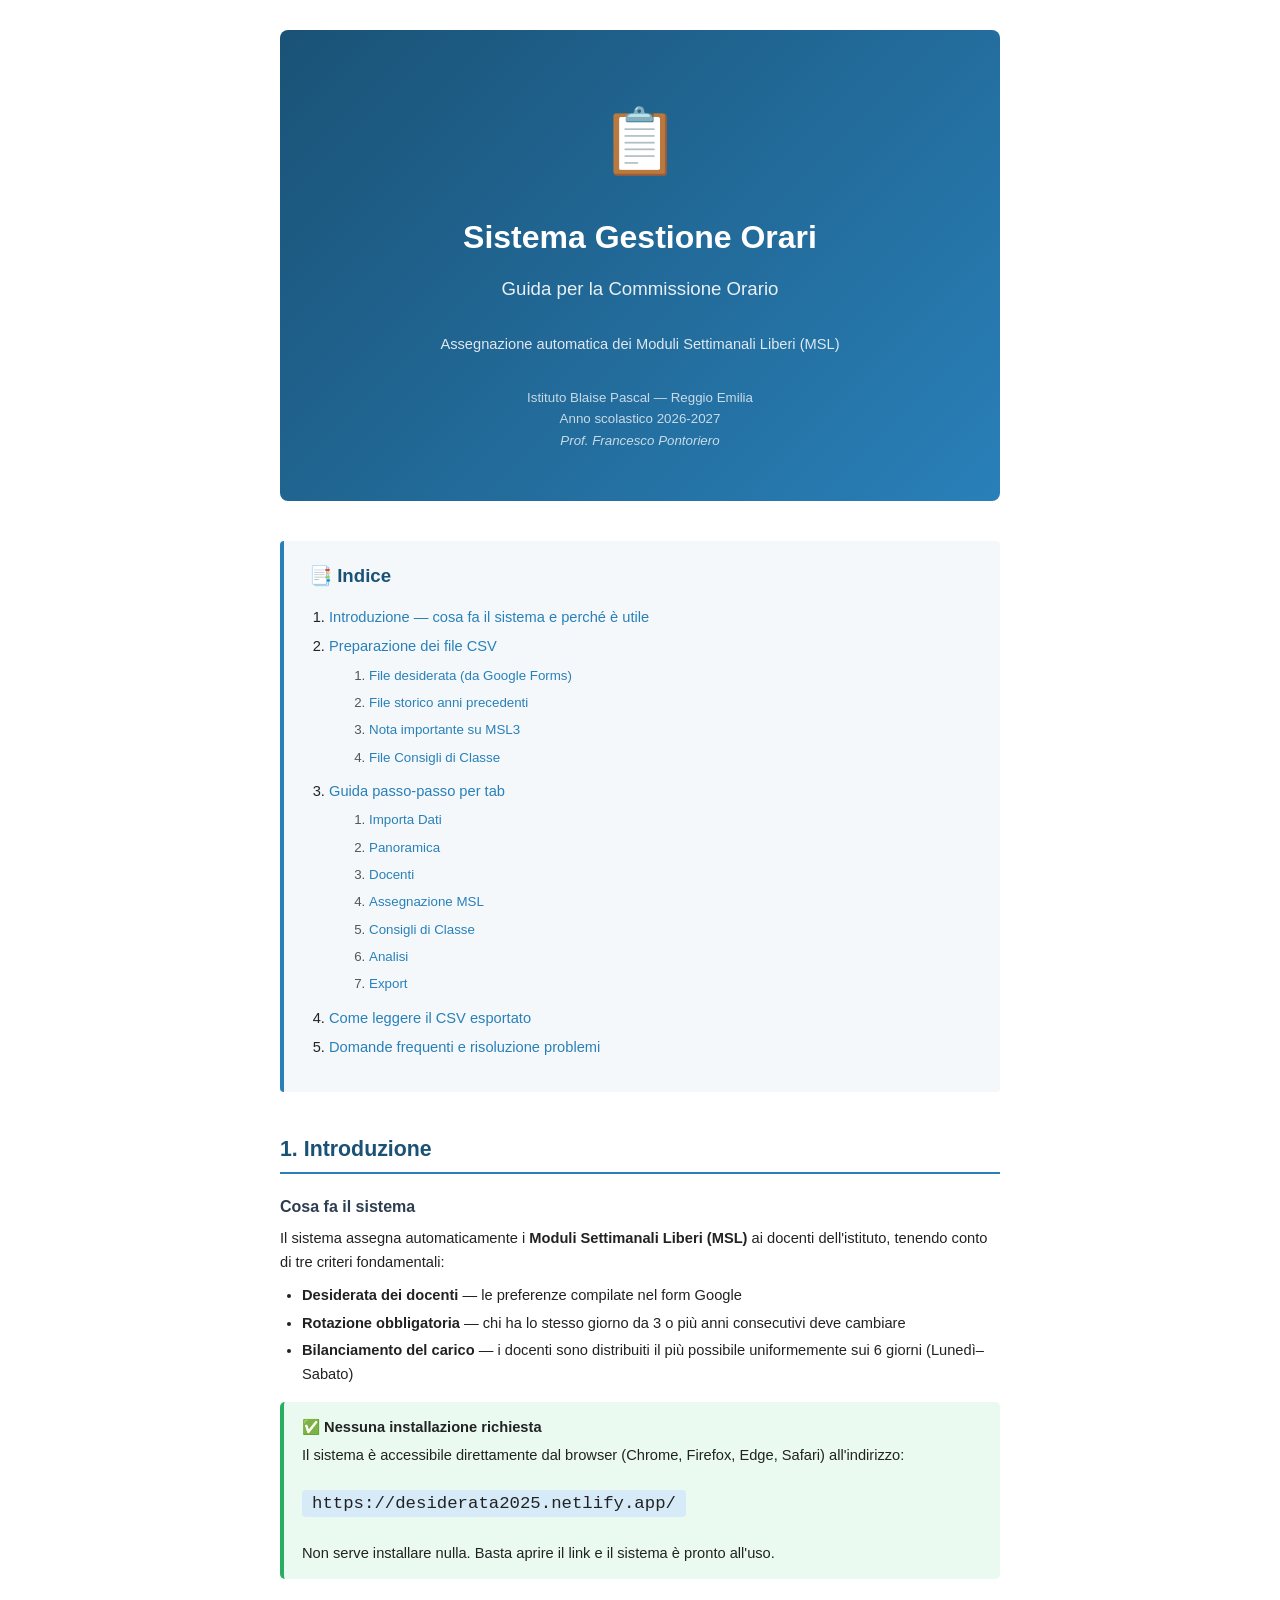
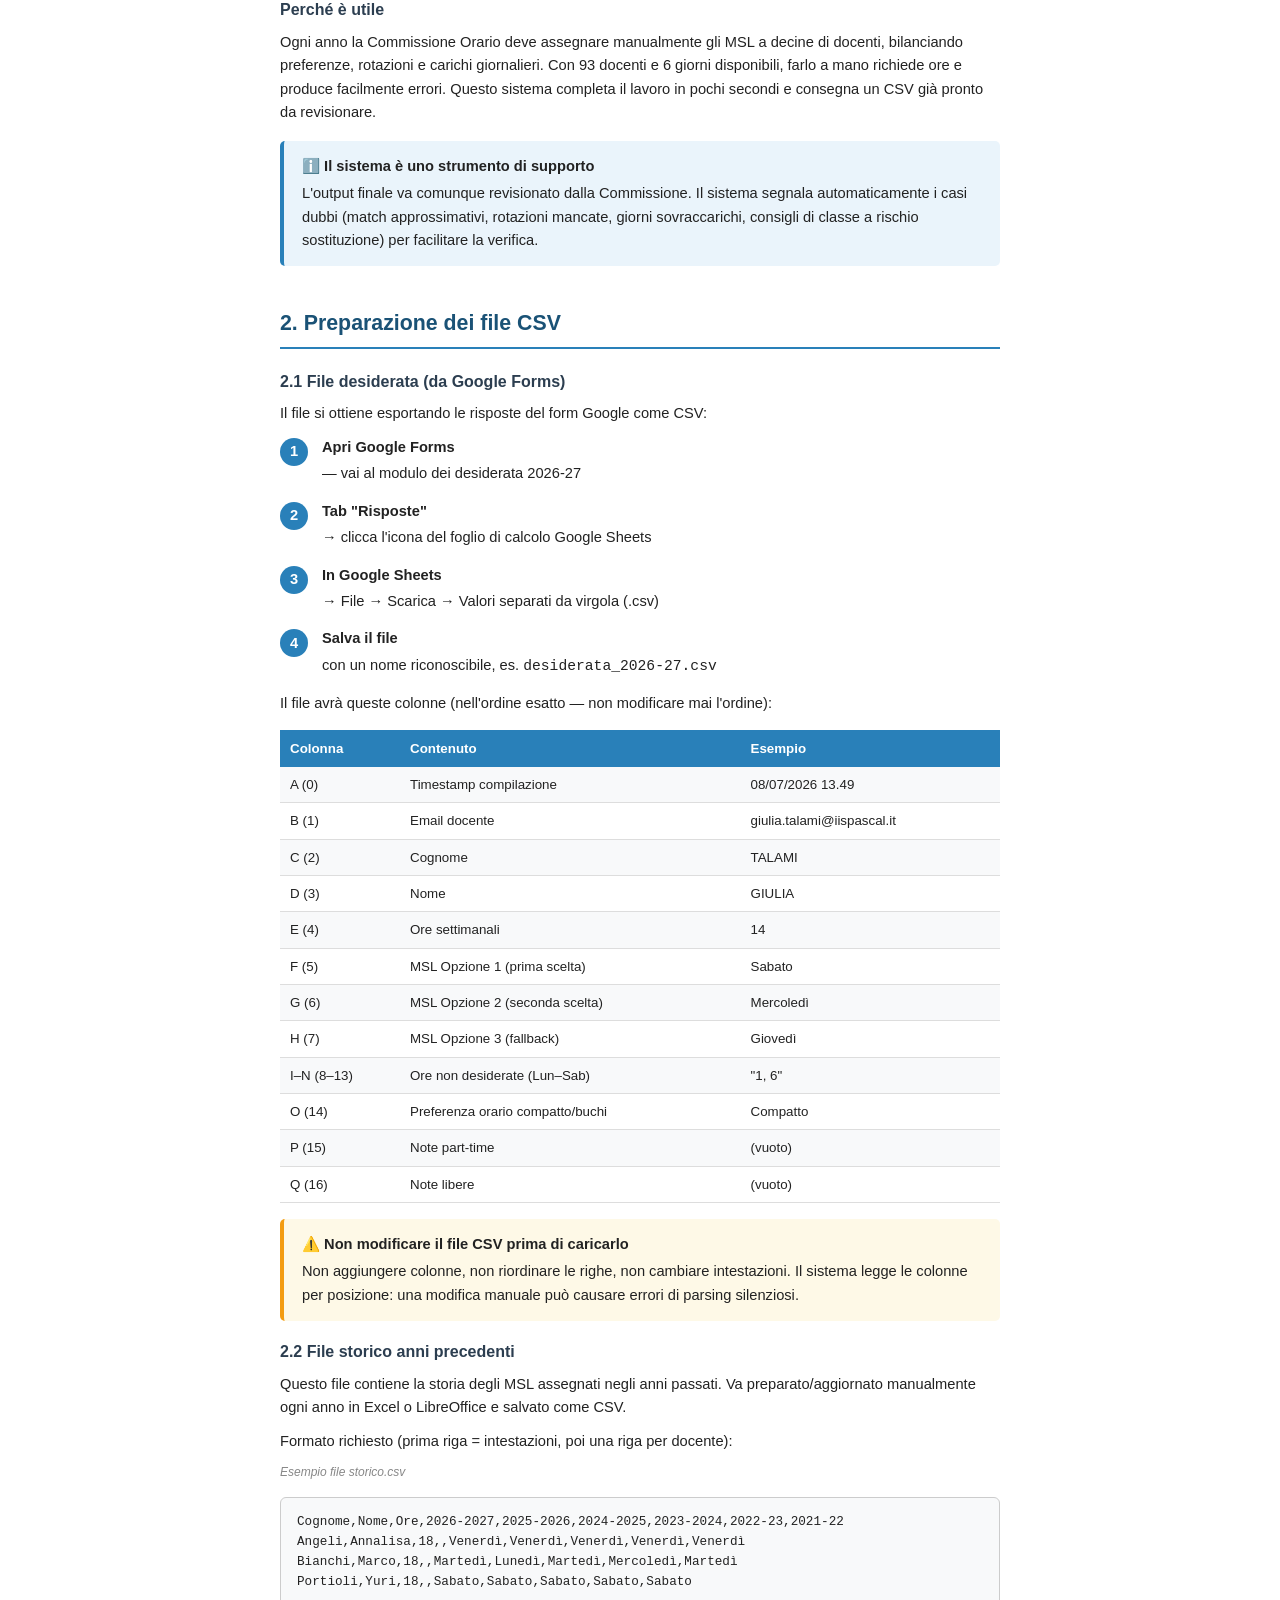
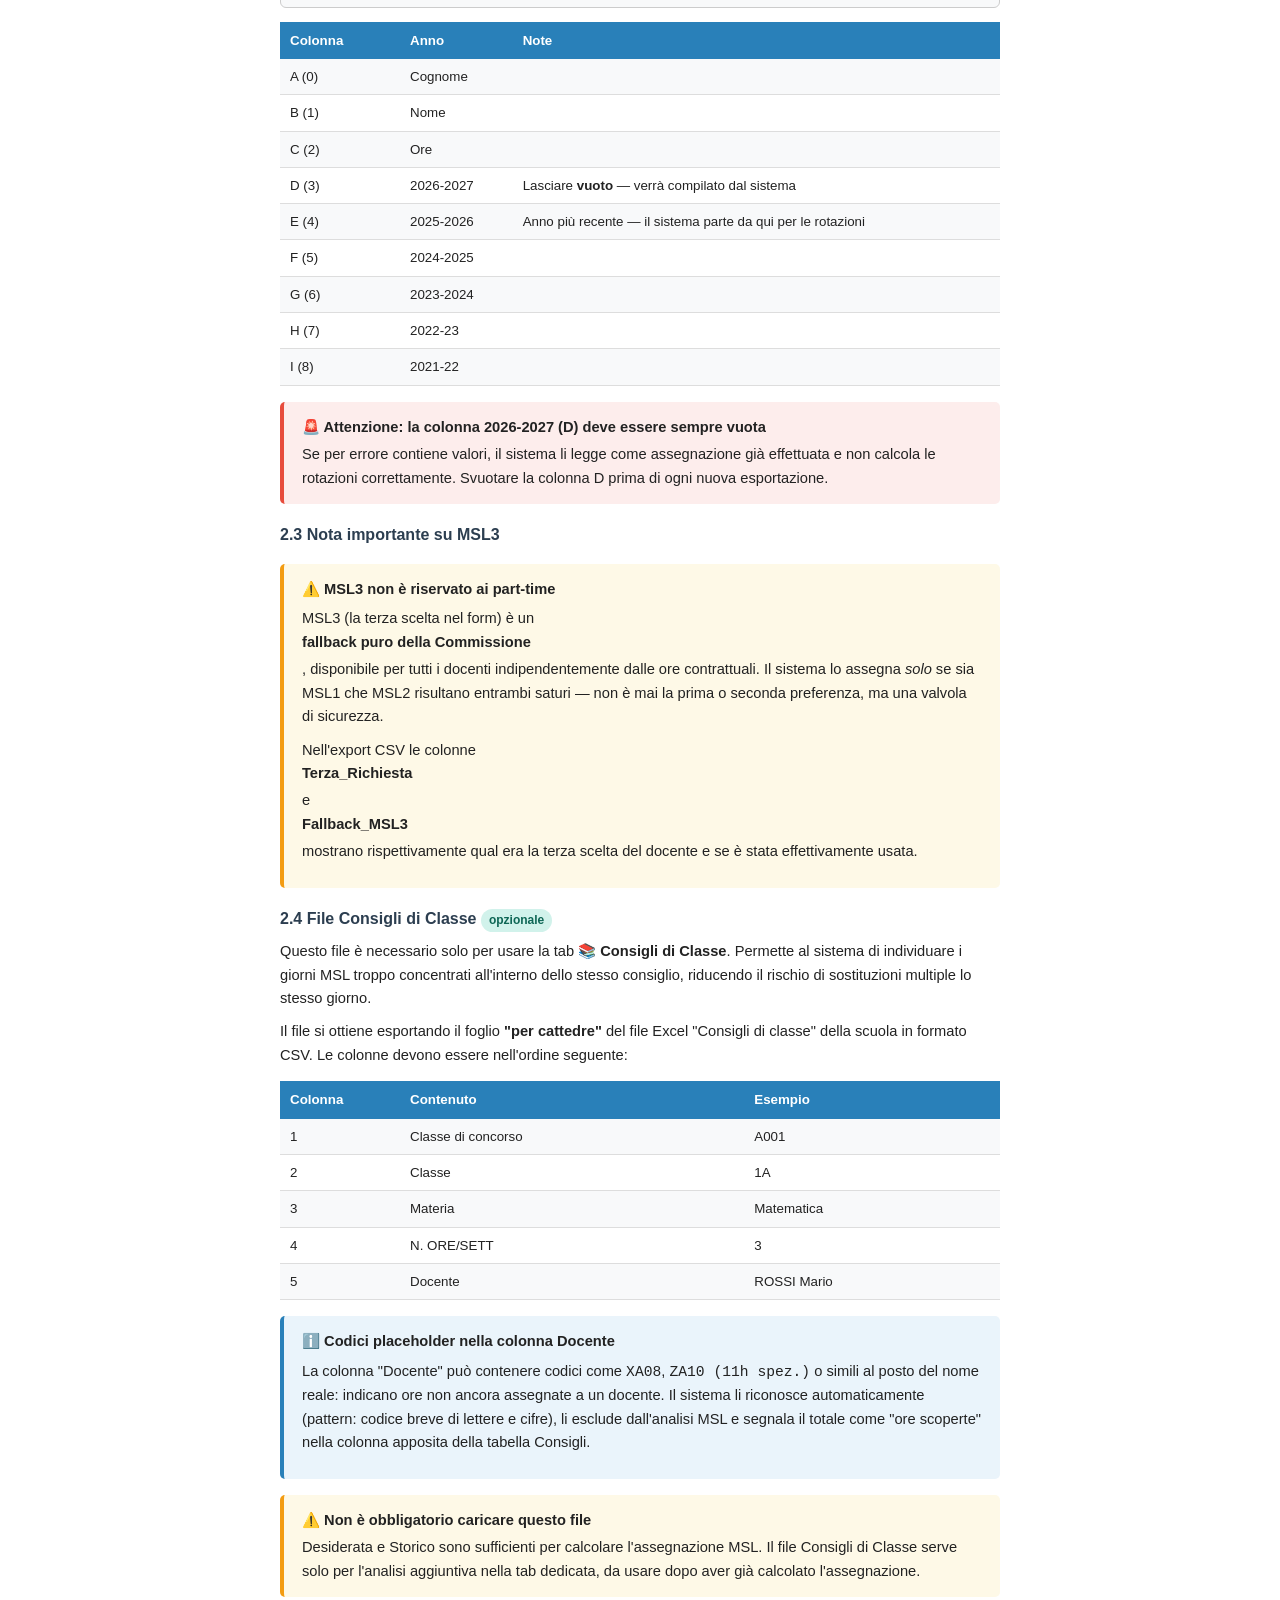
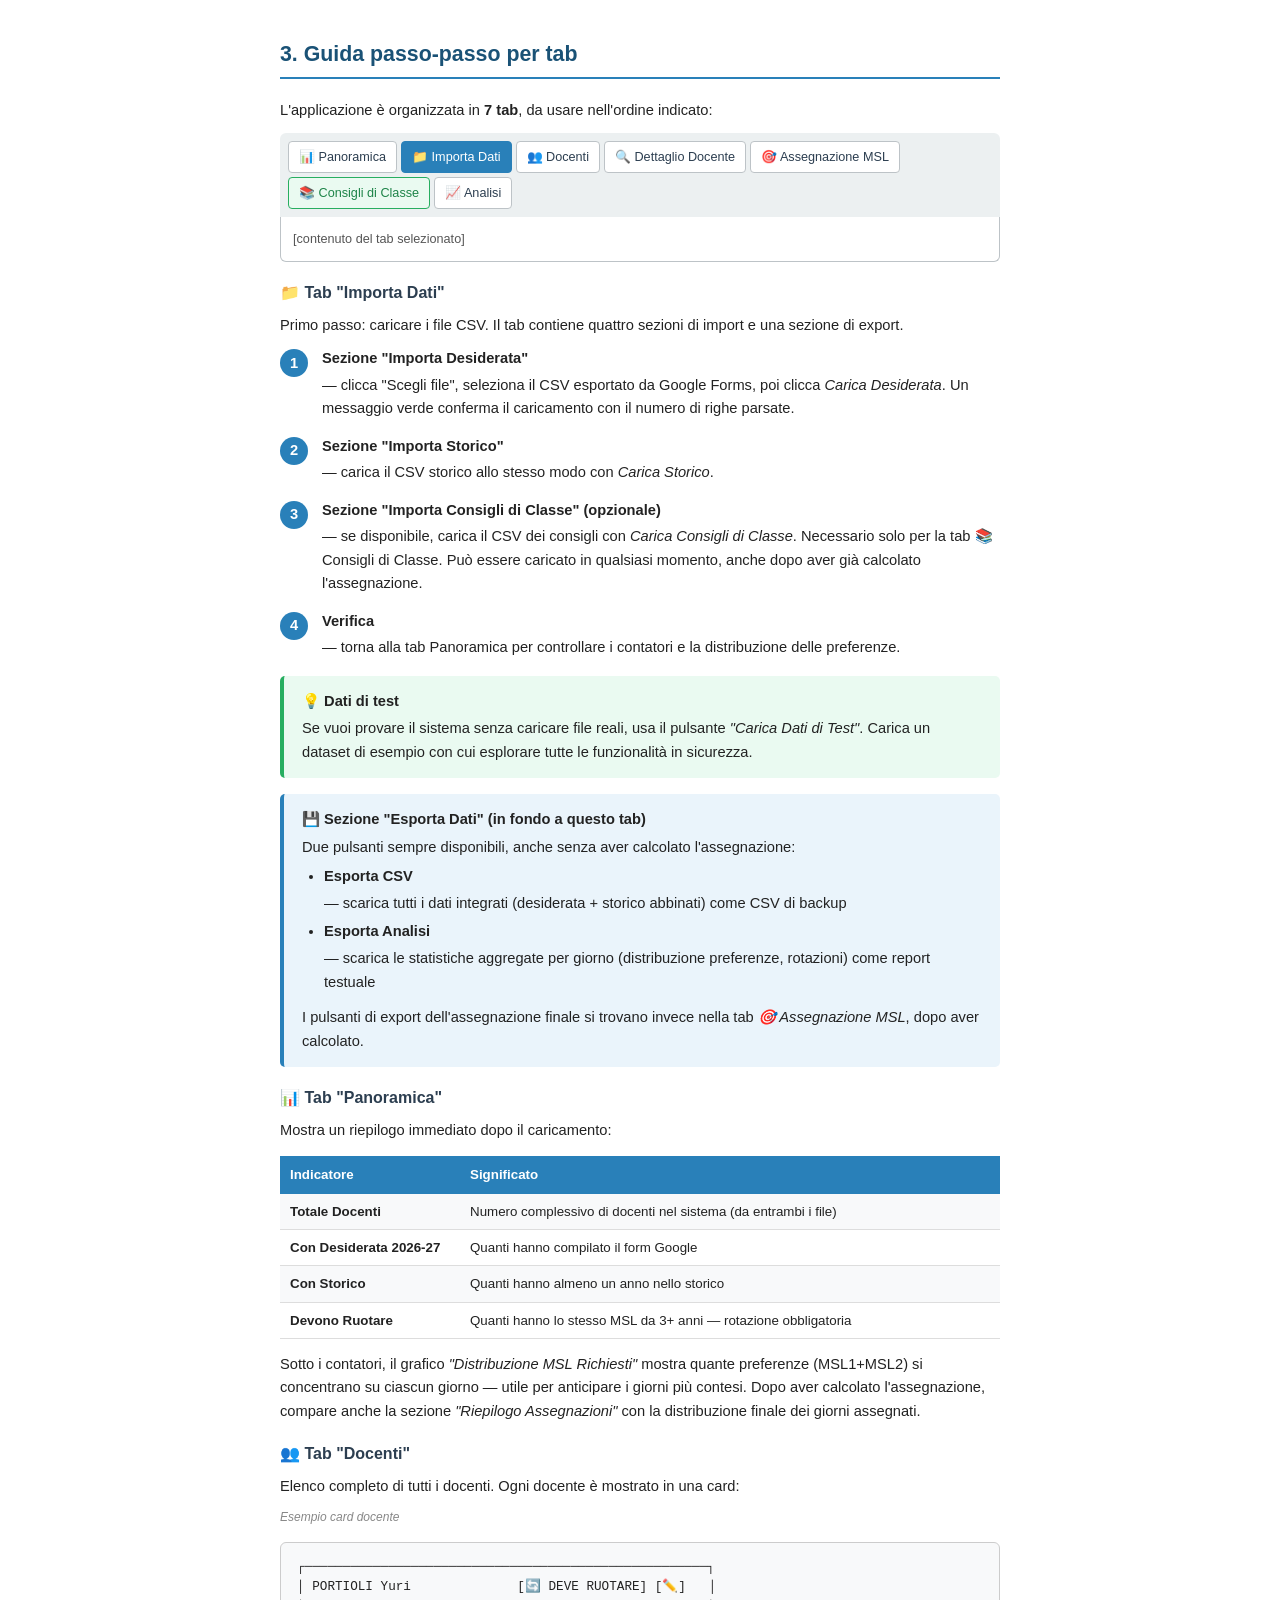
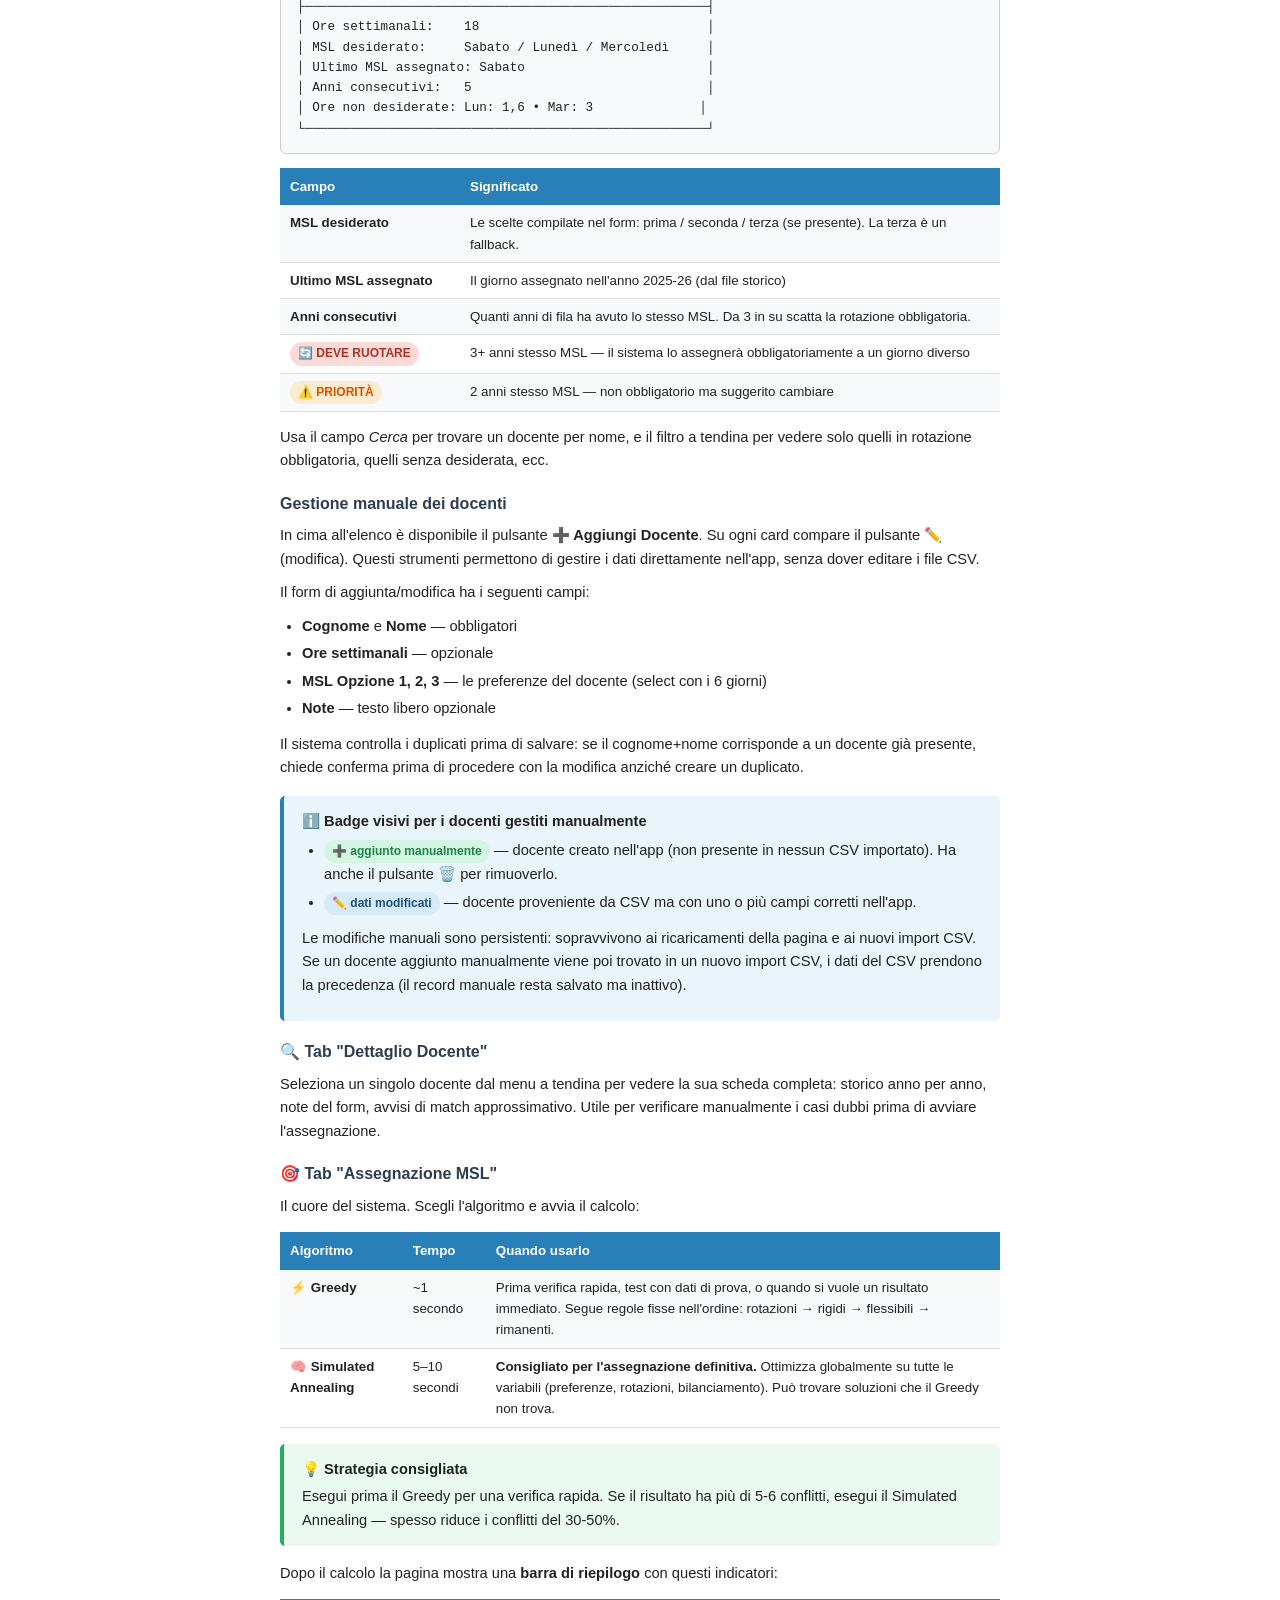
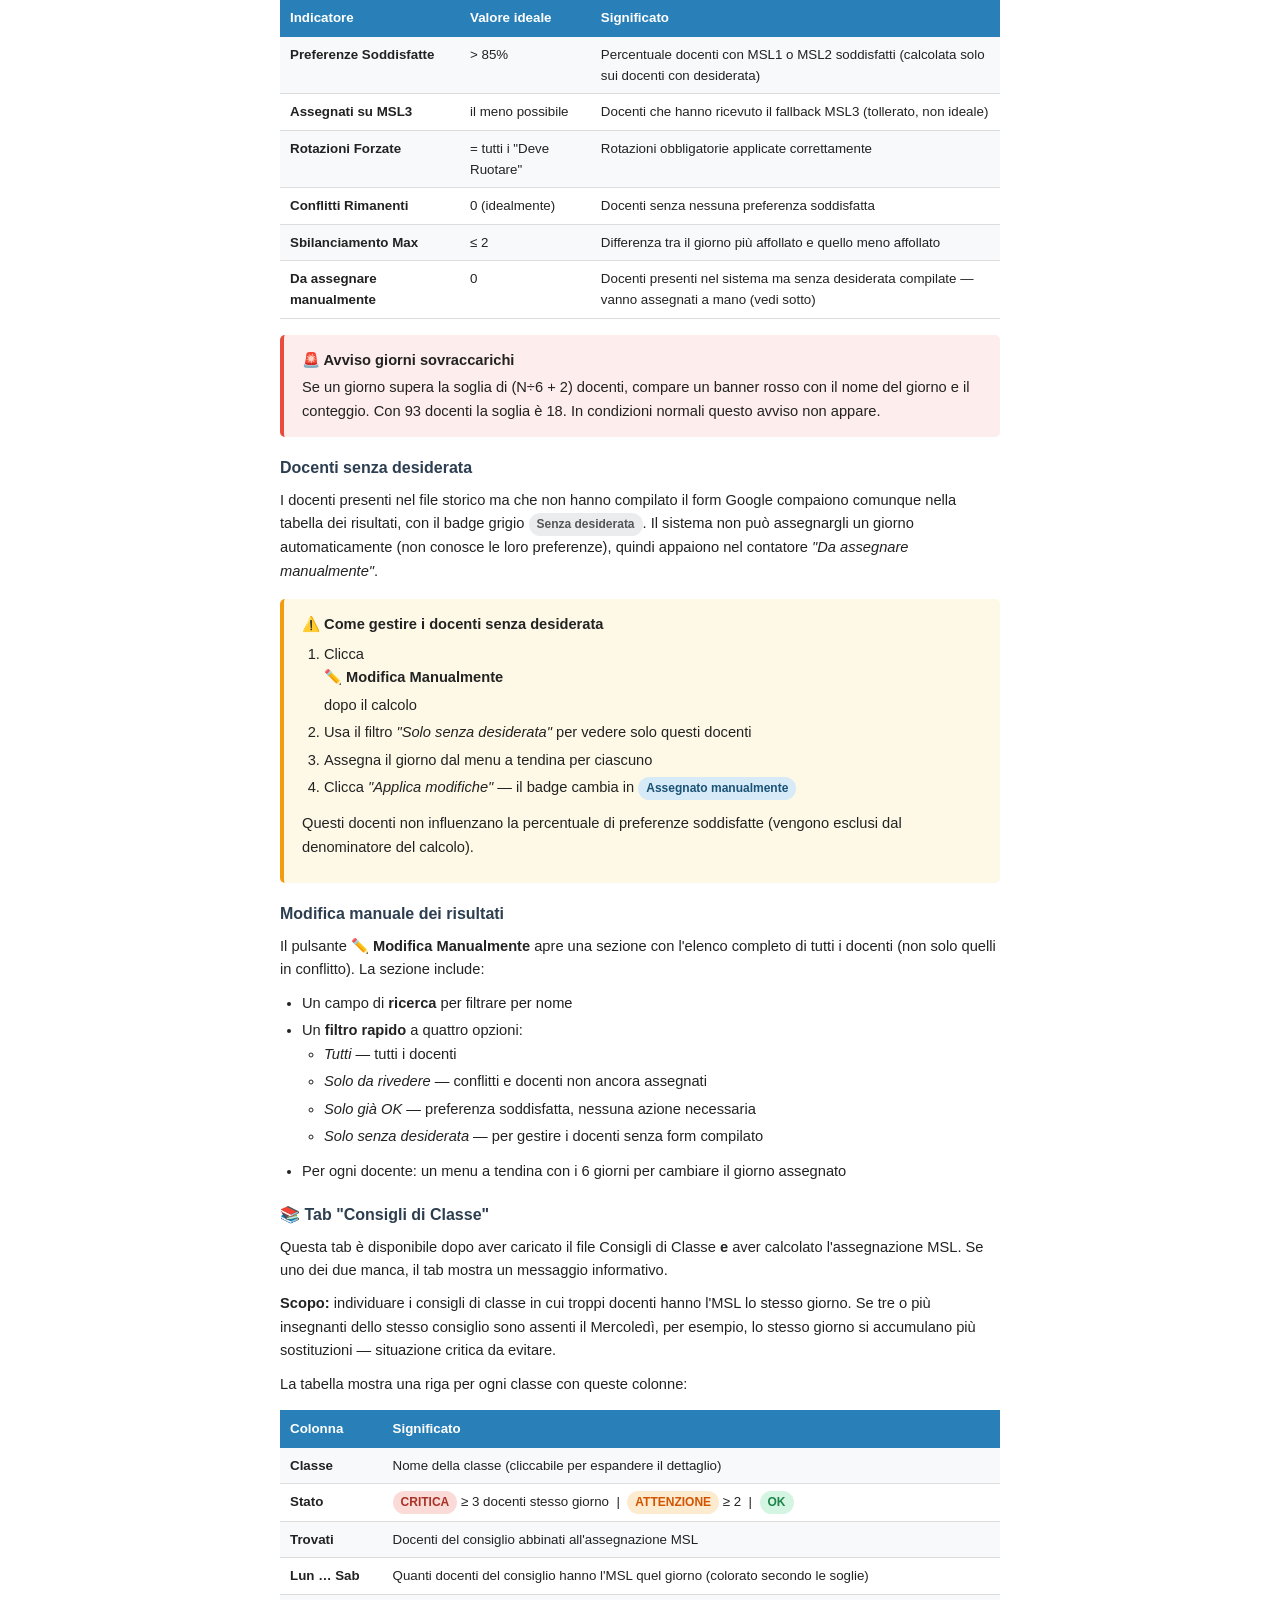
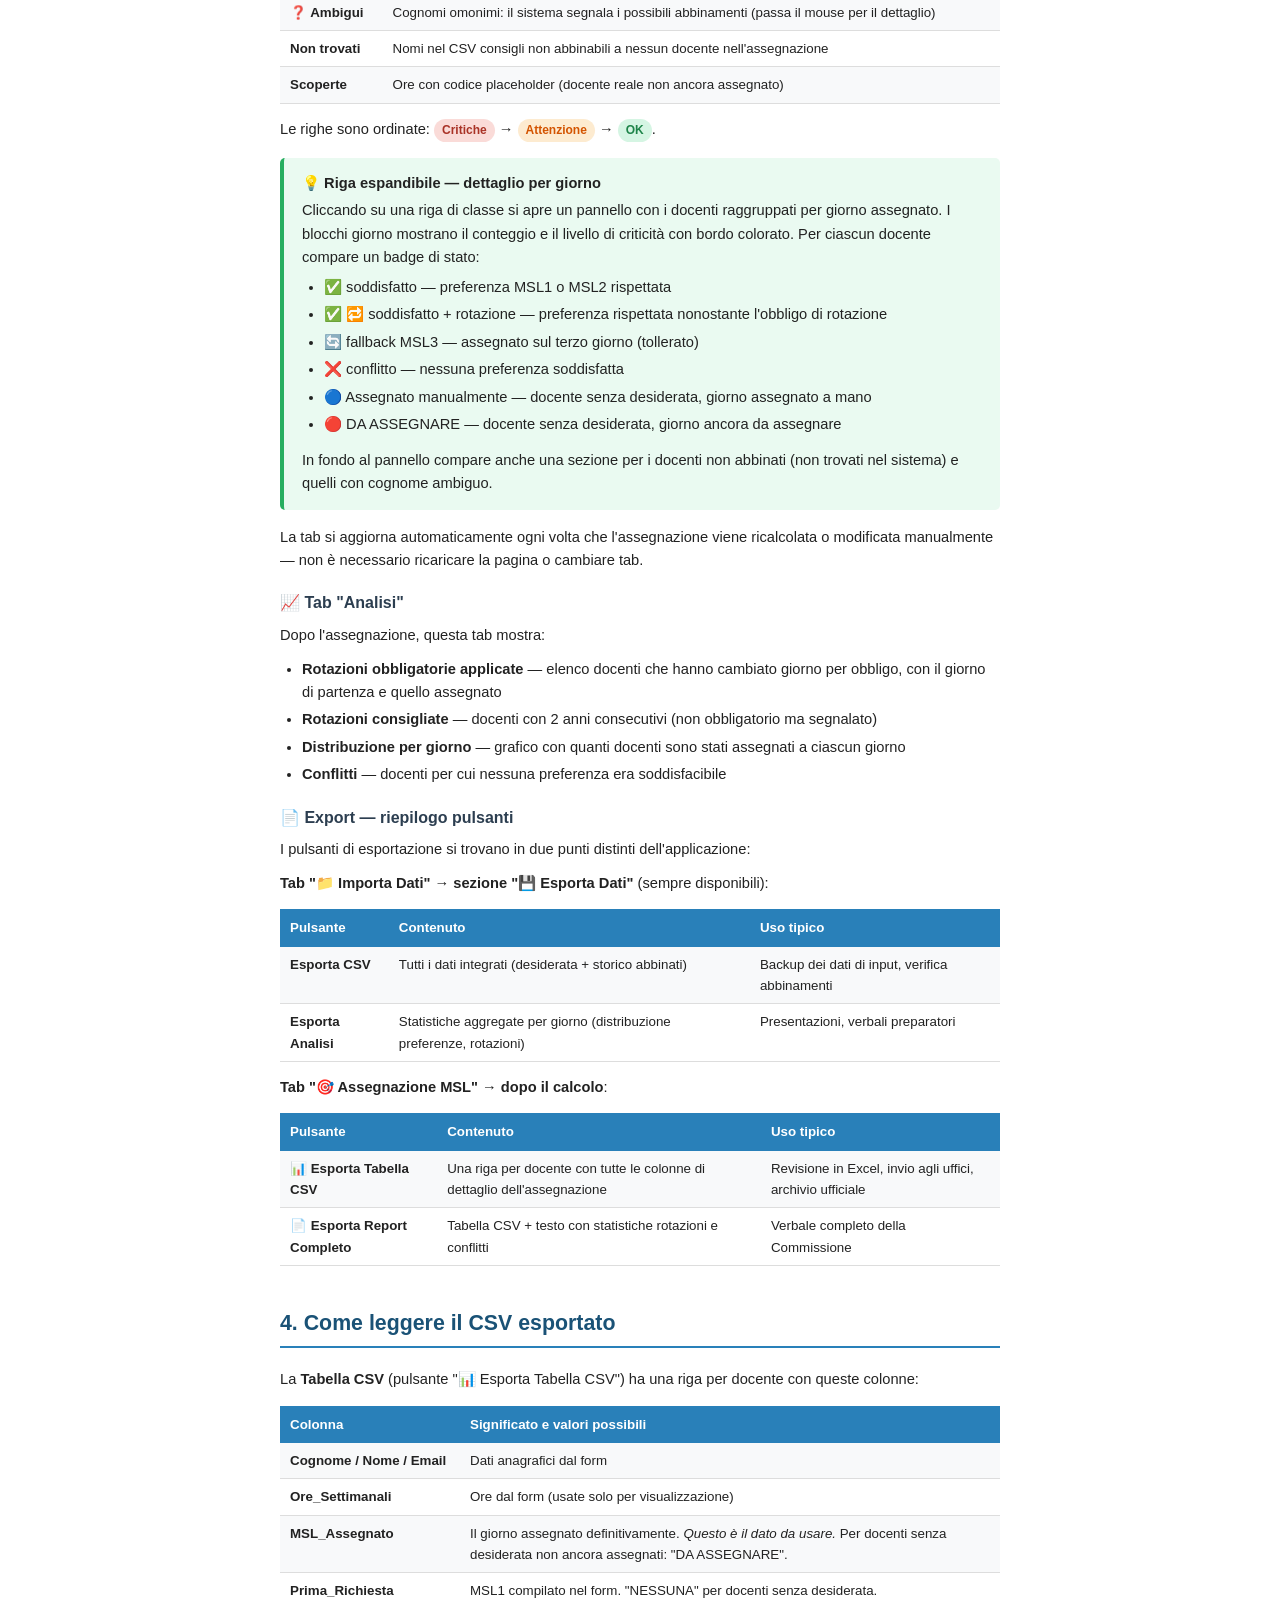
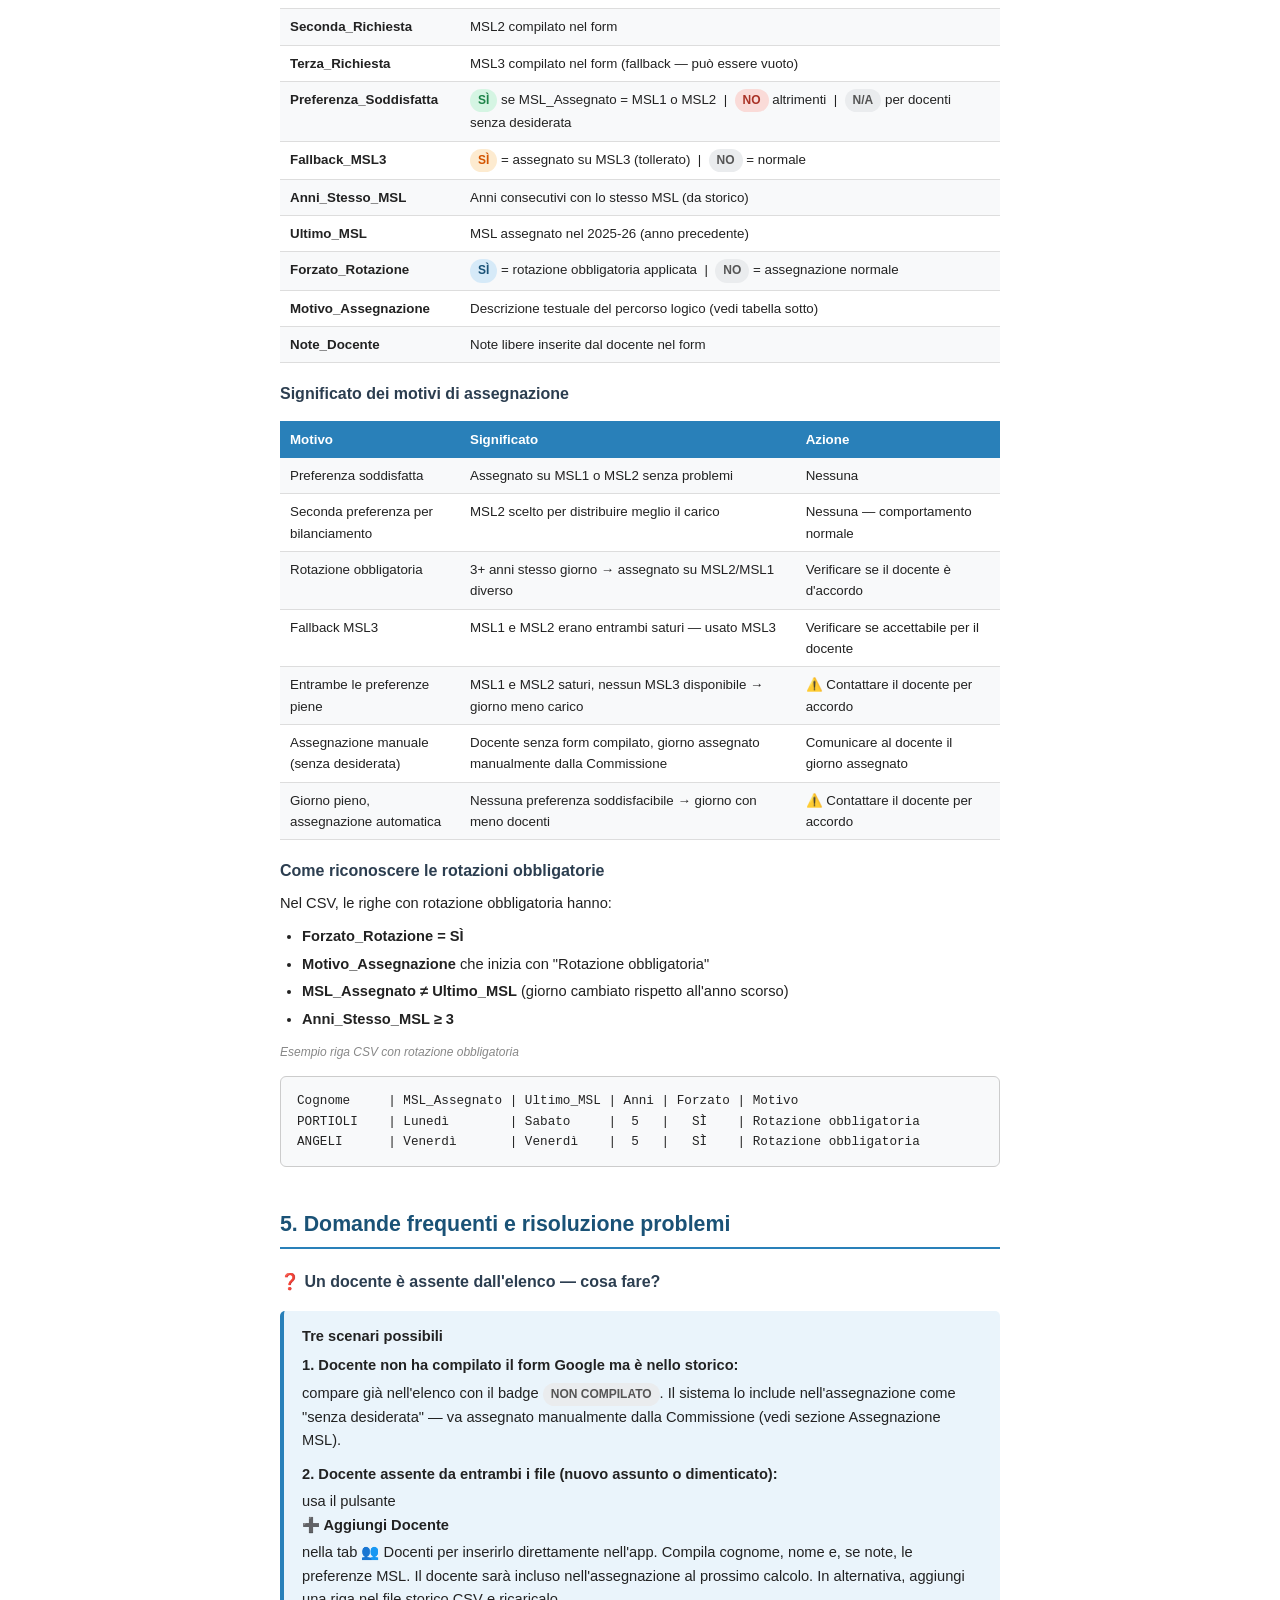
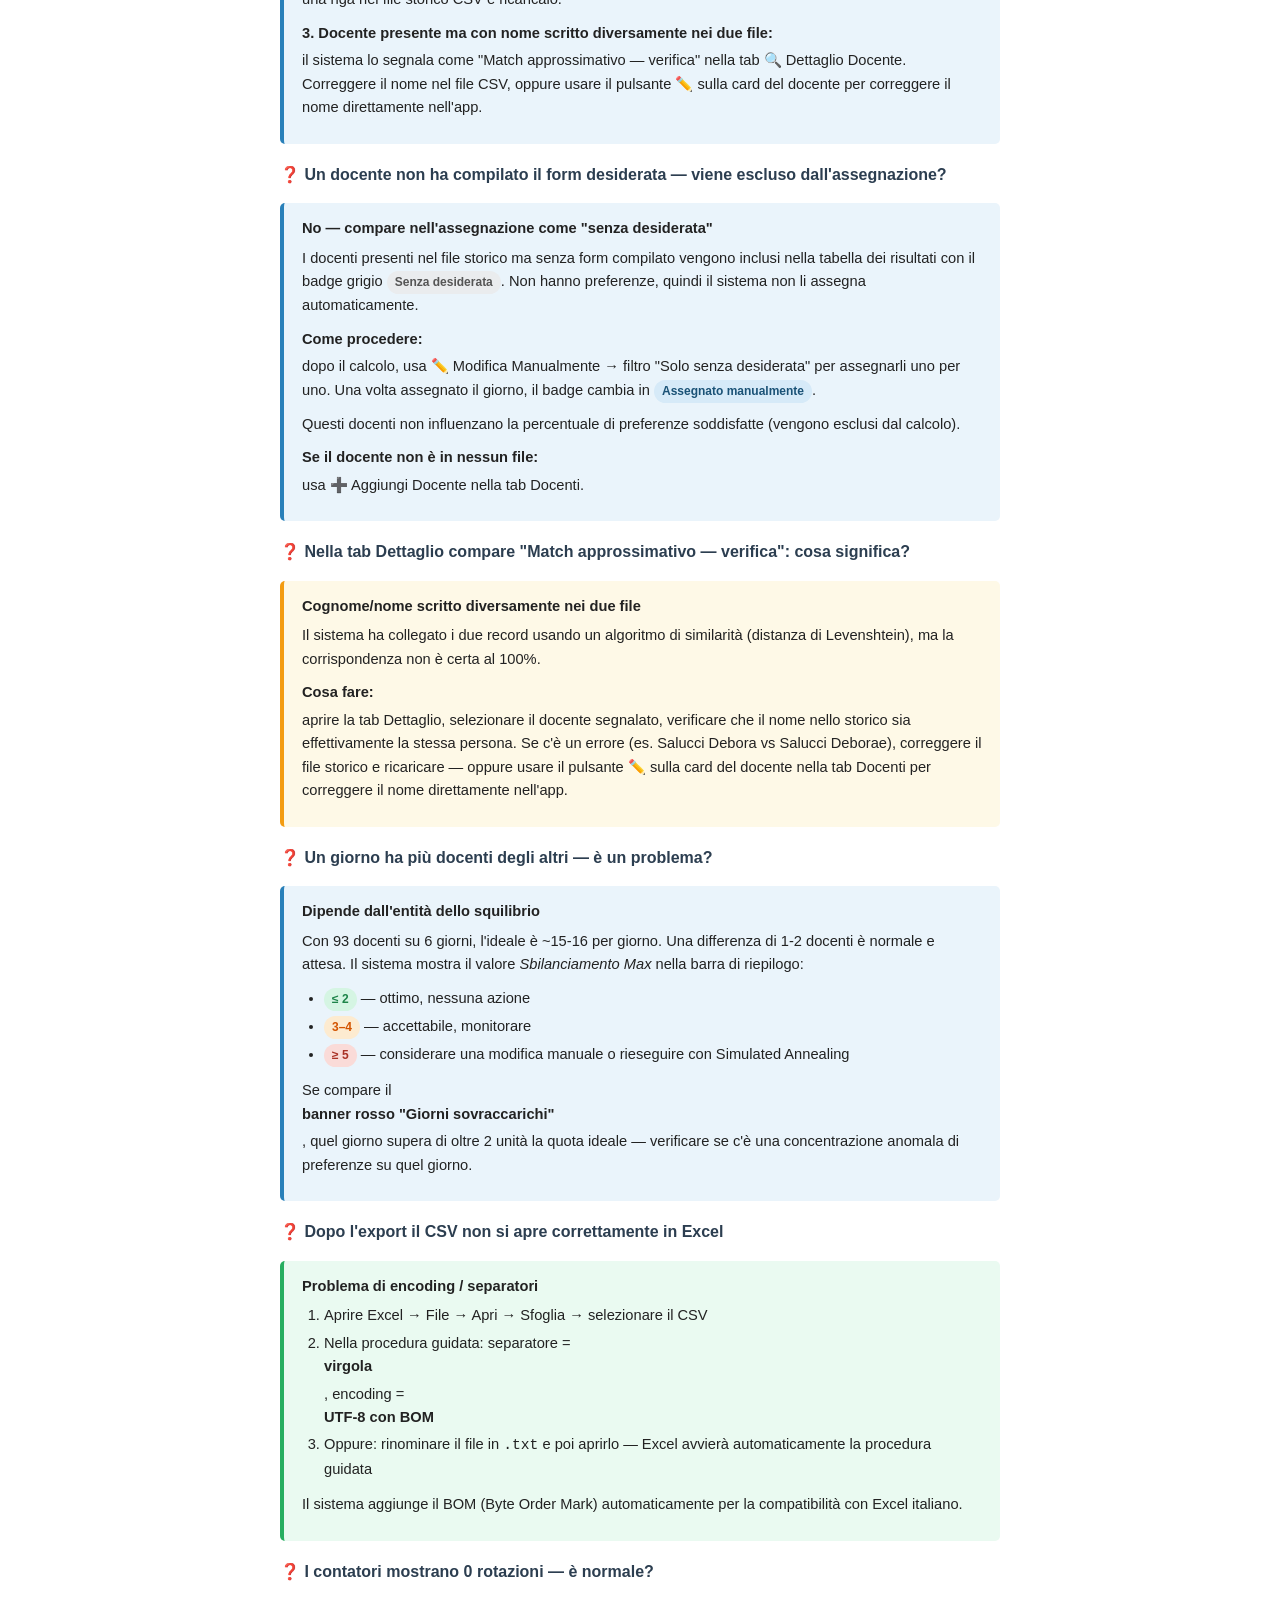
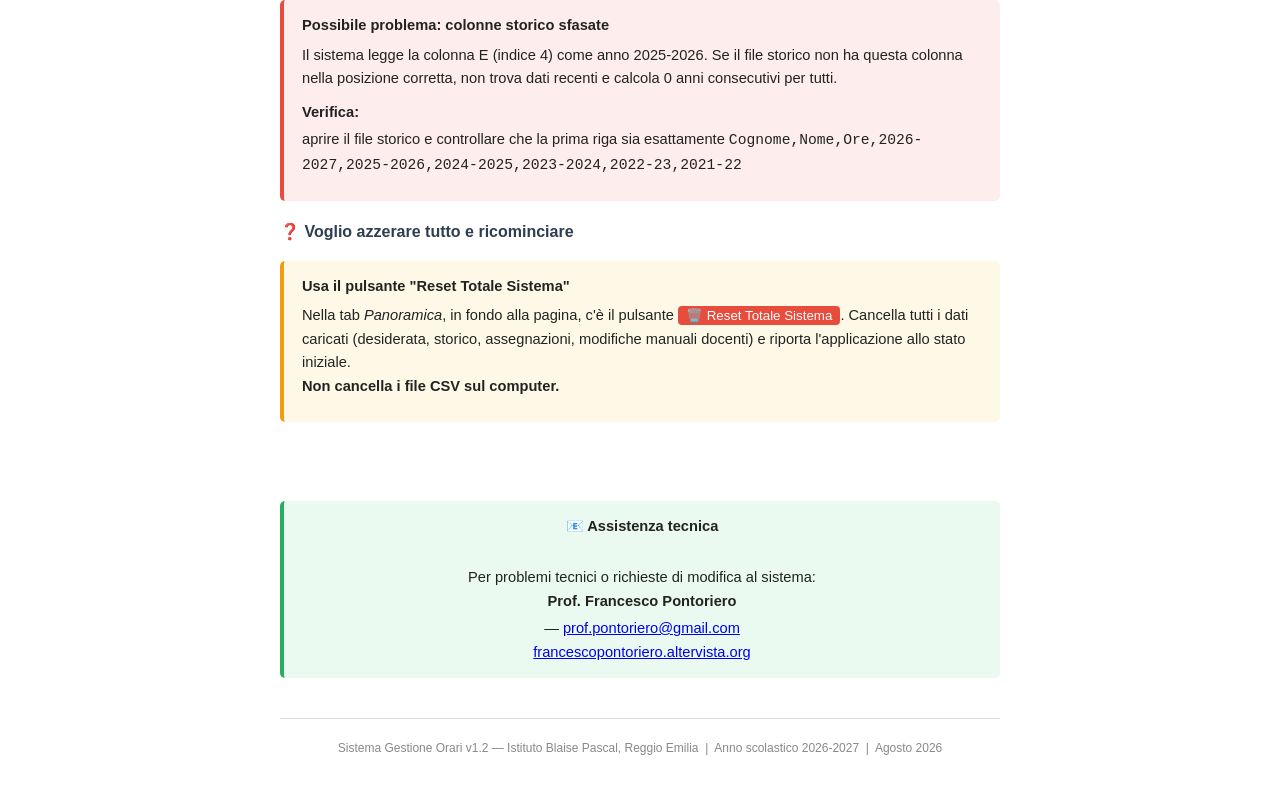
==== commit 10069794: "guida 2.0" ====
--- a/outputs/guida_commissione.html
+++ b/outputs/guida_commissione.html
@@ -110,6 +110,7 @@
     padding: 5px 10px; font-size: 9.5pt; color: #2c3e50; cursor: default;
   }
   .tab-btn.active { background: #2980b9; color: white; border-color: #2980b9; }
+  .tab-btn.new    { background: #eafaf1; border-color: #27ae60; color: #1e8449; }
   .tab-content-box {
     border: 1px solid #bdc3c7; border-top: none;
     padding: 12px; border-radius: 0 0 6px 6px;
@@ -124,6 +125,7 @@
   .badge-red    { background: #fadbd8; color: #a93226; }
   .badge-blue   { background: #d6eaf8; color: #1a5276; }
   .badge-gray   { background: #eaecee; color: #555; }
+  .badge-teal   { background: #d1f2eb; color: #0e6655; }
 
   /* ===== PRINT ===== */
   @media print {
@@ -163,6 +165,7 @@
         <li><a href="#dati-desiderata">File desiderata (da Google Forms)</a></li>
         <li><a href="#dati-storico">File storico anni precedenti</a></li>
         <li><a href="#dati-msl3">Nota importante su MSL3</a></li>
+        <li><a href="#dati-consigli">File Consigli di Classe</a></li>
       </ol>
     </li>
     <li><a href="#guida">Guida passo-passo per tab</a>
@@ -171,6 +174,7 @@
         <li><a href="#tab-panoramica">Panoramica</a></li>
         <li><a href="#tab-docenti">Docenti</a></li>
         <li><a href="#tab-assegnazione">Assegnazione MSL</a></li>
+        <li><a href="#tab-consigli">Consigli di Classe</a></li>
         <li><a href="#tab-analisi">Analisi</a></li>
         <li><a href="#tab-export">Export</a></li>
       </ol>
@@ -204,7 +208,7 @@
 
   <div class="box box-info">
     <strong>ℹ️ Il sistema è uno strumento di supporto</strong>
-    L'output finale va comunque revisionato dalla Commissione. Il sistema segnala automaticamente i casi dubbi (match approssimativi, rotazioni mancate, giorni sovraccarichi) per facilitare la verifica.
+    L'output finale va comunque revisionato dalla Commissione. Il sistema segnala automaticamente i casi dubbi (match approssimativi, rotazioni mancate, giorni sovraccarichi, consigli di classe a rischio sostituzione) per facilitare la verifica.
   </div>
 </div>
 
@@ -281,13 +285,37 @@
     <p style="margin-top:6px;">MSL3 (la terza scelta nel form) è un <strong>fallback puro della Commissione</strong>, disponibile per tutti i docenti indipendentemente dalle ore contrattuali. Il sistema lo assegna <em>solo</em> se sia MSL1 che MSL2 risultano entrambi saturi — non è mai la prima o seconda preferenza, ma una valvola di sicurezza.</p>
     <p style="margin-top:6px;">Nell'export CSV le colonne <strong>Terza_Richiesta</strong> e <strong>Fallback_MSL3</strong> mostrano rispettivamente qual era la terza scelta del docente e se è stata effettivamente usata.</p>
   </div>
+
+  <h3 id="dati-consigli">2.4 File Consigli di Classe <span class="badge badge-teal" style="font-size:9pt;">opzionale</span></h3>
+  <p>Questo file è necessario solo per usare la tab <strong>📚 Consigli di Classe</strong>. Permette al sistema di individuare i giorni MSL troppo concentrati all'interno dello stesso consiglio, riducendo il rischio di sostituzioni multiple lo stesso giorno.</p>
+
+  <p>Il file si ottiene esportando il foglio <strong>"per cattedre"</strong> del file Excel "Consigli di classe" della scuola in formato CSV. Le colonne devono essere nell'ordine seguente:</p>
+
+  <table>
+    <tr><th class="col-small">Colonna</th><th>Contenuto</th><th>Esempio</th></tr>
+    <tr><td>1</td><td>Classe di concorso</td><td>A001</td></tr>
+    <tr><td>2</td><td>Classe</td><td>1A</td></tr>
+    <tr><td>3</td><td>Materia</td><td>Matematica</td></tr>
+    <tr><td>4</td><td>N. ORE/SETT</td><td>3</td></tr>
+    <tr><td>5</td><td>Docente</td><td>ROSSI Mario</td></tr>
+  </table>
+
+  <div class="box box-info">
+    <strong>ℹ️ Codici placeholder nella colonna Docente</strong>
+    <p style="margin-top:6px;">La colonna "Docente" può contenere codici come <code>XA08</code>, <code>ZA10 (11h spez.)</code> o simili al posto del nome reale: indicano ore non ancora assegnate a un docente. Il sistema li riconosce automaticamente (pattern: codice breve di lettere e cifre), li esclude dall'analisi MSL e segnala il totale come "ore scoperte" nella colonna apposita della tabella Consigli.</p>
+  </div>
+
+  <div class="box box-warning">
+    <strong>⚠️ Non è obbligatorio caricare questo file</strong>
+    Desiderata e Storico sono sufficienti per calcolare l'assegnazione MSL. Il file Consigli di Classe serve solo per l'analisi aggiuntiva nella tab dedicata, da usare dopo aver già calcolato l'assegnazione.
+  </div>
 </div>
 
 <!-- ==================== 3. GUIDA PASSO-PASSO ==================== -->
 <div class="section" id="guida">
   <h2 class="section-title">3. Guida passo-passo per tab</h2>
 
-  <p>L'applicazione è organizzata in 6 tab, da usare nell'ordine indicato:</p>
+  <p>L'applicazione è organizzata in <strong>7 tab</strong>, da usare nell'ordine indicato:</p>
 
   <div class="tabs-bar">
     <div class="tab-btn">📊 Panoramica</div>
@@ -295,23 +323,35 @@
     <div class="tab-btn">👥 Docenti</div>
     <div class="tab-btn">🔍 Dettaglio Docente</div>
     <div class="tab-btn">🎯 Assegnazione MSL</div>
+    <div class="tab-btn new">📚 Consigli di Classe</div>
     <div class="tab-btn">📈 Analisi</div>
   </div>
   <div class="tab-content-box">[contenuto del tab selezionato]</div>
 
   <!-- TAB 1 -->
   <h3 id="tab-importa">📁 Tab "Importa Dati"</h3>
-  <p>Primo passo: caricare i due file CSV.</p>
+  <p>Primo passo: caricare i file CSV. Il tab contiene quattro sezioni di import e una sezione di export.</p>
 
   <div class="steps">
-    <div class="step"><div class="step-num">1</div><div class="step-body"><strong>Sezione "Importa Desiderata"</strong> — clicca "Scegli file", seleziona il CSV esportato da Google Forms, poi clicca <em>Carica Desiderata</em>. Un messaggio verde conferma il caricamento.</div></div>
+    <div class="step"><div class="step-num">1</div><div class="step-body"><strong>Sezione "Importa Desiderata"</strong> — clicca "Scegli file", seleziona il CSV esportato da Google Forms, poi clicca <em>Carica Desiderata</em>. Un messaggio verde conferma il caricamento con il numero di righe parsate.</div></div>
     <div class="step"><div class="step-num">2</div><div class="step-body"><strong>Sezione "Importa Storico"</strong> — carica il CSV storico allo stesso modo con <em>Carica Storico</em>.</div></div>
-    <div class="step"><div class="step-num">3</div><div class="step-body"><strong>Verifica</strong> — torna alla tab Panoramica per controllare i contatori.</div></div>
+    <div class="step"><div class="step-num">3</div><div class="step-body"><strong>Sezione "Importa Consigli di Classe" (opzionale)</strong> — se disponibile, carica il CSV dei consigli con <em>Carica Consigli di Classe</em>. Necessario solo per la tab 📚 Consigli di Classe. Può essere caricato in qualsiasi momento, anche dopo aver già calcolato l'assegnazione.</div></div>
+    <div class="step"><div class="step-num">4</div><div class="step-body"><strong>Verifica</strong> — torna alla tab Panoramica per controllare i contatori e la distribuzione delle preferenze.</div></div>
   </div>
 
   <div class="box box-tip">
     <strong>💡 Dati di test</strong>
     Se vuoi provare il sistema senza caricare file reali, usa il pulsante <em>"Carica Dati di Test"</em>. Carica un dataset di esempio con cui esplorare tutte le funzionalità in sicurezza.
+  </div>
+
+  <div class="box box-info">
+    <strong>💾 Sezione "Esporta Dati" (in fondo a questo tab)</strong>
+    Due pulsanti sempre disponibili, anche senza aver calcolato l'assegnazione:
+    <ul style="margin-top:6px;">
+      <li><strong>Esporta CSV</strong> — scarica tutti i dati integrati (desiderata + storico abbinati) come CSV di backup</li>
+      <li><strong>Esporta Analisi</strong> — scarica le statistiche aggregate per giorno (distribuzione preferenze, rotazioni) come report testuale</li>
+    </ul>
+    I pulsanti di export dell'assegnazione finale si trovano invece nella tab <em>🎯 Assegnazione MSL</em>, dopo aver calcolato.
   </div>
 
   <!-- TAB 2 -->
@@ -326,7 +366,7 @@
     <tr><td><strong>Devono Ruotare</strong></td><td>Quanti hanno lo stesso MSL da 3+ anni — rotazione obbligatoria</td></tr>
   </table>
 
-  <p>Sotto i contatori, il grafico <em>"Distribuzione MSL Richiesti"</em> mostra quante preferenze (MSL1+MSL2) si concentrano su ciascun giorno — utile per anticipare i giorni più contesi.</p>
+  <p>Sotto i contatori, il grafico <em>"Distribuzione MSL Richiesti"</em> mostra quante preferenze (MSL1+MSL2) si concentrano su ciascun giorno — utile per anticipare i giorni più contesi. Dopo aver calcolato l'assegnazione, compare anche la sezione <em>"Riepilogo Assegnazioni"</em> con la distribuzione finale dei giorni assegnati.</p>
 
   <!-- TAB 3 -->
   <h3 id="tab-docenti">👥 Tab "Docenti"</h3>
@@ -334,7 +374,7 @@
 
   <div class="mockup-label">Esempio card docente</div>
   <div class="mockup">┌─────────────────────────────────────────────────────┐
-│ PORTIOLI Yuri              [🔄 DEVE RUOTARE]        │
+│ PORTIOLI Yuri              [🔄 DEVE RUOTARE] [✏️]   │
 ├─────────────────────────────────────────────────────┤
 │ Ore settimanali:    18                              │
 │ MSL desiderato:     Sabato / Lunedì / Mercoledì     │
@@ -353,6 +393,28 @@
   </table>
 
   <p>Usa il campo <em>Cerca</em> per trovare un docente per nome, e il filtro a tendina per vedere solo quelli in rotazione obbligatoria, quelli senza desiderata, ecc.</p>
+
+  <h3>Gestione manuale dei docenti</h3>
+  <p>In cima all'elenco è disponibile il pulsante <strong>➕ Aggiungi Docente</strong>. Su ogni card compare il pulsante <strong>✏️</strong> (modifica). Questi strumenti permettono di gestire i dati direttamente nell'app, senza dover editare i file CSV.</p>
+
+  <p>Il form di aggiunta/modifica ha i seguenti campi:</p>
+  <ul>
+    <li><strong>Cognome</strong> e <strong>Nome</strong> — obbligatori</li>
+    <li><strong>Ore settimanali</strong> — opzionale</li>
+    <li><strong>MSL Opzione 1, 2, 3</strong> — le preferenze del docente (select con i 6 giorni)</li>
+    <li><strong>Note</strong> — testo libero opzionale</li>
+  </ul>
+
+  <p>Il sistema controlla i duplicati prima di salvare: se il cognome+nome corrisponde a un docente già presente, chiede conferma prima di procedere con la modifica anziché creare un duplicato.</p>
+
+  <div class="box box-info">
+    <strong>ℹ️ Badge visivi per i docenti gestiti manualmente</strong>
+    <ul style="margin-top:6px;">
+      <li><span class="badge badge-green">➕ aggiunto manualmente</span> — docente creato nell'app (non presente in nessun CSV importato). Ha anche il pulsante 🗑️ per rimuoverlo.</li>
+      <li><span class="badge badge-blue">✏️ dati modificati</span> — docente proveniente da CSV ma con uno o più campi corretti nell'app.</li>
+    </ul>
+    <p style="margin-top:6px;">Le modifiche manuali sono persistenti: sopravvivono ai ricaricamenti della pagina e ai nuovi import CSV. Se un docente aggiunto manualmente viene poi trovato in un nuovo import CSV, i dati del CSV prendono la precedenza (il record manuale resta salvato ma inattivo).</p>
+  </div>
 
   <!-- TAB 4 (Dettaglio) -->
   <h3>🔍 Tab "Dettaglio Docente"</h3>
@@ -381,15 +443,16 @@
     Esegui prima il Greedy per una verifica rapida. Se il risultato ha più di 5-6 conflitti, esegui il Simulated Annealing — spesso riduce i conflitti del 30-50%.
   </div>
 
-  <p>Dopo il calcolo la pagina mostra una <strong>barra di riepilogo</strong> con 5 indicatori:</p>
+  <p>Dopo il calcolo la pagina mostra una <strong>barra di riepilogo</strong> con questi indicatori:</p>
 
   <table>
     <tr><th class="col-mid">Indicatore</th><th>Valore ideale</th><th>Significato</th></tr>
-    <tr><td><strong>Preferenze Soddisfatte</strong></td><td>&gt; 85%</td><td>Percentuale docenti con MSL1 o MSL2 soddisfatti</td></tr>
+    <tr><td><strong>Preferenze Soddisfatte</strong></td><td>&gt; 85%</td><td>Percentuale docenti con MSL1 o MSL2 soddisfatti (calcolata solo sui docenti con desiderata)</td></tr>
     <tr><td><strong>Assegnati su MSL3</strong></td><td>il meno possibile</td><td>Docenti che hanno ricevuto il fallback MSL3 (tollerato, non ideale)</td></tr>
     <tr><td><strong>Rotazioni Forzate</strong></td><td>= tutti i "Deve Ruotare"</td><td>Rotazioni obbligatorie applicate correttamente</td></tr>
     <tr><td><strong>Conflitti Rimanenti</strong></td><td>0 (idealmente)</td><td>Docenti senza nessuna preferenza soddisfatta</td></tr>
     <tr><td><strong>Sbilanciamento Max</strong></td><td>≤ 2</td><td>Differenza tra il giorno più affollato e quello meno affollato</td></tr>
+    <tr><td><strong>Da assegnare manualmente</strong></td><td>0</td><td>Docenti presenti nel sistema ma senza desiderata compilate — vanno assegnati a mano (vedi sotto)</td></tr>
   </table>
 
   <div class="box box-danger">
@@ -397,7 +460,73 @@
     Se un giorno supera la soglia di (N÷6 + 2) docenti, compare un banner rosso con il nome del giorno e il conteggio. Con 93 docenti la soglia è 18. In condizioni normali questo avviso non appare.
   </div>
 
-  <!-- TAB 6 -->
+  <h3>Docenti senza desiderata</h3>
+  <p>I docenti presenti nel file storico ma che non hanno compilato il form Google compaiono comunque nella tabella dei risultati, con il badge grigio <span class="badge badge-gray">Senza desiderata</span>. Il sistema non può assegnargli un giorno automaticamente (non conosce le loro preferenze), quindi appaiono nel contatore <em>"Da assegnare manualmente"</em>.</p>
+
+  <div class="box box-warning">
+    <strong>⚠️ Come gestire i docenti senza desiderata</strong>
+    <ol style="margin-top:6px;">
+      <li>Clicca <strong>✏️ Modifica Manualmente</strong> dopo il calcolo</li>
+      <li>Usa il filtro <em>"Solo senza desiderata"</em> per vedere solo questi docenti</li>
+      <li>Assegna il giorno dal menu a tendina per ciascuno</li>
+      <li>Clicca <em>"Applica modifiche"</em> — il badge cambia in <span class="badge badge-blue">Assegnato manualmente</span></li>
+    </ol>
+    <p style="margin-top:6px;">Questi docenti non influenzano la percentuale di preferenze soddisfatte (vengono esclusi dal denominatore del calcolo).</p>
+  </div>
+
+  <h3>Modifica manuale dei risultati</h3>
+  <p>Il pulsante <strong>✏️ Modifica Manualmente</strong> apre una sezione con l'elenco completo di tutti i docenti (non solo quelli in conflitto). La sezione include:</p>
+  <ul>
+    <li>Un campo di <strong>ricerca</strong> per filtrare per nome</li>
+    <li>Un <strong>filtro rapido</strong> a quattro opzioni:
+      <ul>
+        <li><em>Tutti</em> — tutti i docenti</li>
+        <li><em>Solo da rivedere</em> — conflitti e docenti non ancora assegnati</li>
+        <li><em>Solo già OK</em> — preferenza soddisfatta, nessuna azione necessaria</li>
+        <li><em>Solo senza desiderata</em> — per gestire i docenti senza form compilato</li>
+      </ul>
+    </li>
+    <li>Per ogni docente: un menu a tendina con i 6 giorni per cambiare il giorno assegnato</li>
+  </ul>
+
+  <!-- TAB 6 — CONSIGLI DI CLASSE -->
+  <h3 id="tab-consigli">📚 Tab "Consigli di Classe"</h3>
+  <p>Questa tab è disponibile dopo aver caricato il file Consigli di Classe <strong>e</strong> aver calcolato l'assegnazione MSL. Se uno dei due manca, il tab mostra un messaggio informativo.</p>
+
+  <p><strong>Scopo:</strong> individuare i consigli di classe in cui troppi docenti hanno l'MSL lo stesso giorno. Se tre o più insegnanti dello stesso consiglio sono assenti il Mercoledì, per esempio, lo stesso giorno si accumulano più sostituzioni — situazione critica da evitare.</p>
+
+  <p>La tabella mostra una riga per ogni classe con queste colonne:</p>
+
+  <table>
+    <tr><th>Colonna</th><th>Significato</th></tr>
+    <tr><td><strong>Classe</strong></td><td>Nome della classe (cliccabile per espandere il dettaglio)</td></tr>
+    <tr><td><strong>Stato</strong></td><td><span class="badge badge-red">CRITICA</span> ≥ 3 docenti stesso giorno &nbsp;|&nbsp; <span class="badge badge-orange">ATTENZIONE</span> ≥ 2 &nbsp;|&nbsp; <span class="badge badge-green">OK</span></td></tr>
+    <tr><td><strong>Trovati</strong></td><td>Docenti del consiglio abbinati all'assegnazione MSL</td></tr>
+    <tr><td><strong>Lun … Sab</strong></td><td>Quanti docenti del consiglio hanno l'MSL quel giorno (colorato secondo le soglie)</td></tr>
+    <tr><td><strong>❓ Ambigui</strong></td><td>Cognomi omonimi: il sistema segnala i possibili abbinamenti (passa il mouse per il dettaglio)</td></tr>
+    <tr><td><strong>Non trovati</strong></td><td>Nomi nel CSV consigli non abbinabili a nessun docente nell'assegnazione</td></tr>
+    <tr><td><strong>Scoperte</strong></td><td>Ore con codice placeholder (docente reale non ancora assegnato)</td></tr>
+  </table>
+
+  <p>Le righe sono ordinate: <span class="badge badge-red">Critiche</span> → <span class="badge badge-orange">Attenzione</span> → <span class="badge badge-green">OK</span>.</p>
+
+  <div class="box box-tip">
+    <strong>💡 Riga espandibile — dettaglio per giorno</strong>
+    Cliccando su una riga di classe si apre un pannello con i docenti raggruppati per giorno assegnato. I blocchi giorno mostrano il conteggio e il livello di criticità con bordo colorato. Per ciascun docente compare un badge di stato:
+    <ul style="margin-top:6px;">
+      <li>✅ soddisfatto — preferenza MSL1 o MSL2 rispettata</li>
+      <li>✅ 🔁 soddisfatto + rotazione — preferenza rispettata nonostante l'obbligo di rotazione</li>
+      <li>🔄 fallback MSL3 — assegnato sul terzo giorno (tollerato)</li>
+      <li>❌ conflitto — nessuna preferenza soddisfatta</li>
+      <li>🔵 Assegnato manualmente — docente senza desiderata, giorno assegnato a mano</li>
+      <li>🔴 DA ASSEGNARE — docente senza desiderata, giorno ancora da assegnare</li>
+    </ul>
+    In fondo al pannello compare anche una sezione per i docenti non abbinati (non trovati nel sistema) e quelli con cognome ambiguo.
+  </div>
+
+  <p>La tab si aggiorna automaticamente ogni volta che l'assegnazione viene ricalcolata o modificata manualmente — non è necessario ricaricare la pagina o cambiare tab.</p>
+
+  <!-- TAB 7 -->
   <h3 id="tab-analisi">📈 Tab "Analisi"</h3>
   <p>Dopo l'assegnazione, questa tab mostra:</p>
   <ul>
@@ -408,14 +537,23 @@
   </ul>
 
   <!-- EXPORT -->
-  <h3 id="tab-export">📄 Export</h3>
-  <p>Tre opzioni di esportazione disponibili nella tab "Assegnazione MSL" dopo il calcolo:</p>
+  <h3 id="tab-export">📄 Export — riepilogo pulsanti</h3>
+  <p>I pulsanti di esportazione si trovano in due punti distinti dell'applicazione:</p>
+
+  <p><strong>Tab "📁 Importa Dati" → sezione "💾 Esporta Dati"</strong> (sempre disponibili):</p>
 
   <table>
     <tr><th>Pulsante</th><th>Contenuto</th><th>Uso tipico</th></tr>
-    <tr><td><strong>Esporta Tabella CSV</strong></td><td>Una riga per docente con tutte le colonne di dettaglio</td><td>Revisione in Excel, invio agli uffici</td></tr>
-    <tr><td><strong>Esporta Report Completo</strong></td><td>CSV + testo con statistiche rotazioni e conflitti</td><td>Archivio ufficiale della Commissione</td></tr>
-    <tr><td><strong>Esporta Analisi</strong></td><td>Solo statistiche aggregate per giorno</td><td>Presentazioni, verbali</td></tr>
+    <tr><td><strong>Esporta CSV</strong></td><td>Tutti i dati integrati (desiderata + storico abbinati)</td><td>Backup dei dati di input, verifica abbinamenti</td></tr>
+    <tr><td><strong>Esporta Analisi</strong></td><td>Statistiche aggregate per giorno (distribuzione preferenze, rotazioni)</td><td>Presentazioni, verbali preparatori</td></tr>
+  </table>
+
+  <p><strong>Tab "🎯 Assegnazione MSL" → dopo il calcolo</strong>:</p>
+
+  <table>
+    <tr><th>Pulsante</th><th>Contenuto</th><th>Uso tipico</th></tr>
+    <tr><td><strong>📊 Esporta Tabella CSV</strong></td><td>Una riga per docente con tutte le colonne di dettaglio dell'assegnazione</td><td>Revisione in Excel, invio agli uffici, archivio ufficiale</td></tr>
+    <tr><td><strong>📄 Esporta Report Completo</strong></td><td>Tabella CSV + testo con statistiche rotazioni e conflitti</td><td>Verbale completo della Commissione</td></tr>
   </table>
 </div>
 
@@ -423,17 +561,17 @@
 <div class="section" id="risultati">
   <h2 class="section-title">4. Come leggere il CSV esportato</h2>
 
-  <p>La <strong>Tabella CSV</strong> ha una riga per docente con queste colonne:</p>
+  <p>La <strong>Tabella CSV</strong> (pulsante "📊 Esporta Tabella CSV") ha una riga per docente con queste colonne:</p>
 
   <table>
     <tr><th class="col-mid">Colonna</th><th>Significato e valori possibili</th></tr>
     <tr><td><strong>Cognome / Nome / Email</strong></td><td>Dati anagrafici dal form</td></tr>
     <tr><td><strong>Ore_Settimanali</strong></td><td>Ore dal form (usate solo per visualizzazione)</td></tr>
-    <tr><td><strong>MSL_Assegnato</strong></td><td>Il giorno assegnato definitivamente. <em>Questo è il dato da usare.</em></td></tr>
-    <tr><td><strong>Prima_Richiesta</strong></td><td>MSL1 compilato nel form</td></tr>
+    <tr><td><strong>MSL_Assegnato</strong></td><td>Il giorno assegnato definitivamente. <em>Questo è il dato da usare.</em> Per docenti senza desiderata non ancora assegnati: "DA ASSEGNARE".</td></tr>
+    <tr><td><strong>Prima_Richiesta</strong></td><td>MSL1 compilato nel form. "NESSUNA" per docenti senza desiderata.</td></tr>
     <tr><td><strong>Seconda_Richiesta</strong></td><td>MSL2 compilato nel form</td></tr>
     <tr><td><strong>Terza_Richiesta</strong></td><td>MSL3 compilato nel form (fallback — può essere vuoto)</td></tr>
-    <tr><td><strong>Preferenza_Soddisfatta</strong></td><td><span class="badge badge-green">SÌ</span> se MSL_Assegnato = MSL1 o MSL2 &nbsp;|&nbsp; <span class="badge badge-red">NO</span> altrimenti</td></tr>
+    <tr><td><strong>Preferenza_Soddisfatta</strong></td><td><span class="badge badge-green">SÌ</span> se MSL_Assegnato = MSL1 o MSL2 &nbsp;|&nbsp; <span class="badge badge-red">NO</span> altrimenti &nbsp;|&nbsp; <span class="badge badge-gray">N/A</span> per docenti senza desiderata</td></tr>
     <tr><td><strong>Fallback_MSL3</strong></td><td><span class="badge badge-orange">SÌ</span> = assegnato su MSL3 (tollerato) &nbsp;|&nbsp; <span class="badge badge-gray">NO</span> = normale</td></tr>
     <tr><td><strong>Anni_Stesso_MSL</strong></td><td>Anni consecutivi con lo stesso MSL (da storico)</td></tr>
     <tr><td><strong>Ultimo_MSL</strong></td><td>MSL assegnato nel 2025-26 (anno precedente)</td></tr>
@@ -451,6 +589,7 @@
     <tr><td>Rotazione obbligatoria</td><td>3+ anni stesso giorno → assegnato su MSL2/MSL1 diverso</td><td>Verificare se il docente è d'accordo</td></tr>
     <tr><td>Fallback MSL3</td><td>MSL1 e MSL2 erano entrambi saturi — usato MSL3</td><td>Verificare se accettabile per il docente</td></tr>
     <tr><td>Entrambe le preferenze piene</td><td>MSL1 e MSL2 saturi, nessun MSL3 disponibile → giorno meno carico</td><td>⚠️ Contattare il docente per accordo</td></tr>
+    <tr><td>Assegnazione manuale (senza desiderata)</td><td>Docente senza form compilato, giorno assegnato manualmente dalla Commissione</td><td>Comunicare al docente il giorno assegnato</td></tr>
     <tr><td>Giorno pieno, assegnazione automatica</td><td>Nessuna preferenza soddisfacibile → giorno con meno docenti</td><td>⚠️ Contattare il docente per accordo</td></tr>
   </table>
 
@@ -475,22 +614,32 @@
 
   <h3>❓ Un docente è assente dall'elenco — cosa fare?</h3>
   <div class="box box-info">
-    <strong>Docente nuovo assunto (non nel file storico)</strong>
-    <p style="margin-top:6px;">Se ha compilato il form Google, apparirà nella tab Docenti con la card <em>"Con Storico: No"</em>. Il sistema lo assegna comunque usando le sue preferenze MSL1/MSL2, senza considerare rotazioni (non c'è storico). Nessuna azione necessaria.</p>
-    <p style="margin-top:6px;">Se non ha compilato il form, il sistema non ha informazioni su di lui. Aggiungere una riga nel file storico con le ore e lasciare vuote le colonne anno — oppure assegnarlo manualmente dopo l'export.</p>
+    <strong>Tre scenari possibili</strong>
+    <p style="margin-top:6px;"><strong>1. Docente non ha compilato il form Google ma è nello storico:</strong> compare già nell'elenco con il badge <span class="badge badge-gray">NON COMPILATO</span>. Il sistema lo include nell'assegnazione come "senza desiderata" — va assegnato manualmente dalla Commissione (vedi sezione Assegnazione MSL).</p>
+    <p style="margin-top:6px;"><strong>2. Docente assente da entrambi i file (nuovo assunto o dimenticato):</strong> usa il pulsante <strong>➕ Aggiungi Docente</strong> nella tab 👥 Docenti per inserirlo direttamente nell'app. Compila cognome, nome e, se note, le preferenze MSL. Il docente sarà incluso nell'assegnazione al prossimo calcolo. In alternativa, aggiungi una riga nel file storico CSV e ricaricalo.</p>
+    <p style="margin-top:6px;"><strong>3. Docente presente ma con nome scritto diversamente nei due file:</strong> il sistema lo segnala come "Match approssimativo — verifica" nella tab 🔍 Dettaglio Docente. Correggere il nome nel file CSV, oppure usare il pulsante ✏️ sulla card del docente per correggere il nome direttamente nell'app.</p>
+  </div>
+
+  <h3>❓ Un docente non ha compilato il form desiderata — viene escluso dall'assegnazione?</h3>
+  <div class="box box-info">
+    <strong>No — compare nell'assegnazione come "senza desiderata"</strong>
+    <p style="margin-top:6px;">I docenti presenti nel file storico ma senza form compilato vengono inclusi nella tabella dei risultati con il badge grigio <span class="badge badge-gray">Senza desiderata</span>. Non hanno preferenze, quindi il sistema non li assegna automaticamente.</p>
+    <p style="margin-top:6px;"><strong>Come procedere:</strong> dopo il calcolo, usa ✏️ Modifica Manualmente → filtro "Solo senza desiderata" per assegnarli uno per uno. Una volta assegnato il giorno, il badge cambia in <span class="badge badge-blue">Assegnato manualmente</span>.</p>
+    <p style="margin-top:6px;">Questi docenti non influenzano la percentuale di preferenze soddisfatte (vengono esclusi dal calcolo).</p>
+    <p style="margin-top:6px;"><strong>Se il docente non è in nessun file:</strong> usa ➕ Aggiungi Docente nella tab Docenti.</p>
   </div>
 
   <h3>❓ Nella tab Dettaglio compare "Match approssimativo — verifica": cosa significa?</h3>
   <div class="box box-warning">
     <strong>Cognome/nome scritto diversamente nei due file</strong>
     <p style="margin-top:6px;">Il sistema ha collegato i due record usando un algoritmo di similarità (distanza di Levenshtein), ma la corrispondenza non è certa al 100%.</p>
-    <p style="margin-top:6px;"><strong>Cosa fare:</strong> aprire la tab Dettaglio, selezionare il docente segnalato, verificare che il nome nello storico sia effettivamente la stessa persona. Se c'è un errore (es. Salucci Debora vs Salucci Deborae), correggere il file storico e ricaricare.</p>
+    <p style="margin-top:6px;"><strong>Cosa fare:</strong> aprire la tab Dettaglio, selezionare il docente segnalato, verificare che il nome nello storico sia effettivamente la stessa persona. Se c'è un errore (es. Salucci Debora vs Salucci Deborae), correggere il file storico e ricaricare — oppure usare il pulsante ✏️ sulla card del docente nella tab Docenti per correggere il nome direttamente nell'app.</p>
   </div>
 
   <h3>❓ Un giorno ha più docenti degli altri — è un problema?</h3>
   <div class="box box-info">
     <strong>Dipende dall'entità dello squilibrio</strong>
-    <p style="margin-top:6px;">Con 93 docenti su 6 giorni, l'ideale è ~15-16 per giorno. Una differenza di 1-2 docenti è normale e attesa (bilanciamento perfetto è raramente raggiungibile con tutte le preferenze). Il sistema mostra il valore <em>Sbilanciamento Max</em> nella barra di riepilogo:</p>
+    <p style="margin-top:6px;">Con 93 docenti su 6 giorni, l'ideale è ~15-16 per giorno. Una differenza di 1-2 docenti è normale e attesa. Il sistema mostra il valore <em>Sbilanciamento Max</em> nella barra di riepilogo:</p>
     <ul style="margin-top:6px;">
       <li><span class="badge badge-green">≤ 2</span> — ottimo, nessuna azione</li>
       <li><span class="badge badge-orange">3–4</span> — accettabile, monitorare</li>
@@ -520,7 +669,7 @@
   <h3>❓ Voglio azzerare tutto e ricominciare</h3>
   <div class="box box-warning">
     <strong>Usa il pulsante "Reset Totale Sistema"</strong>
-    <p style="margin-top:6px;">Nella tab <em>Panoramica</em>, in fondo alla pagina, c'è il pulsante <span style="background:#e74c3c;color:white;padding:2px 8px;border-radius:4px;font-size:10pt;">🗑️ Reset Totale Sistema</span>. Cancella tutti i dati caricati (desiderata, storico, assegnazioni) e riporta l'applicazione allo stato iniziale. <strong>Non cancella i file CSV sul computer.</strong></p>
+    <p style="margin-top:6px;">Nella tab <em>Panoramica</em>, in fondo alla pagina, c'è il pulsante <span style="background:#e74c3c;color:white;padding:2px 8px;border-radius:4px;font-size:10pt;">🗑️ Reset Totale Sistema</span>. Cancella tutti i dati caricati (desiderata, storico, assegnazioni, modifiche manuali docenti) e riporta l'applicazione allo stato iniziale. <strong>Non cancella i file CSV sul computer.</strong></p>
   </div>
 
   <br><br>
@@ -535,7 +684,7 @@
 </div>
 
 <div style="text-align:center;margin-top:40px;padding-top:20px;border-top:1px solid #ddd;font-size:9pt;color:#888;">
-  Sistema Gestione Orari v1.1 — Istituto Blaise Pascal, Reggio Emilia &nbsp;|&nbsp; Anno scolastico 2026-2027
+  Sistema Gestione Orari v1.2 — Istituto Blaise Pascal, Reggio Emilia &nbsp;|&nbsp; Anno scolastico 2026-2027 &nbsp;|&nbsp; Agosto 2026
 </div>
 
 </div><!-- /page -->
